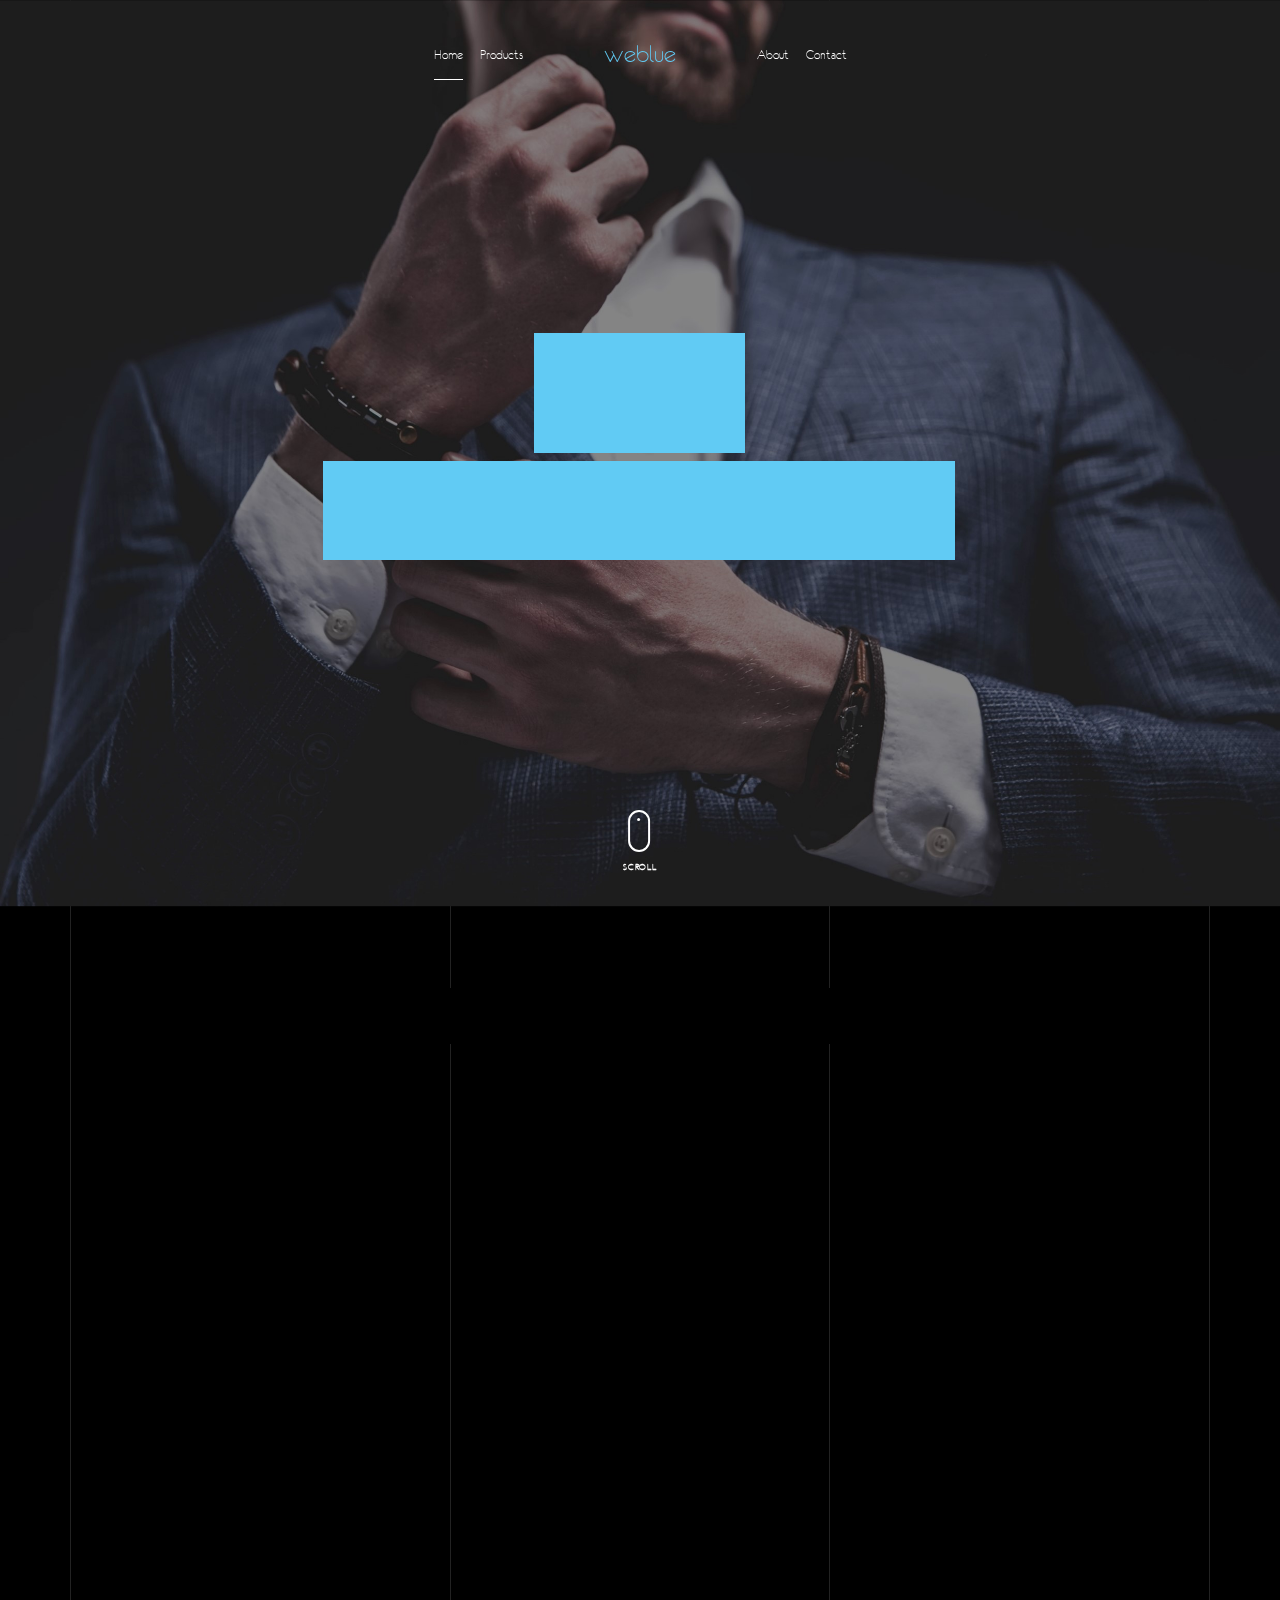
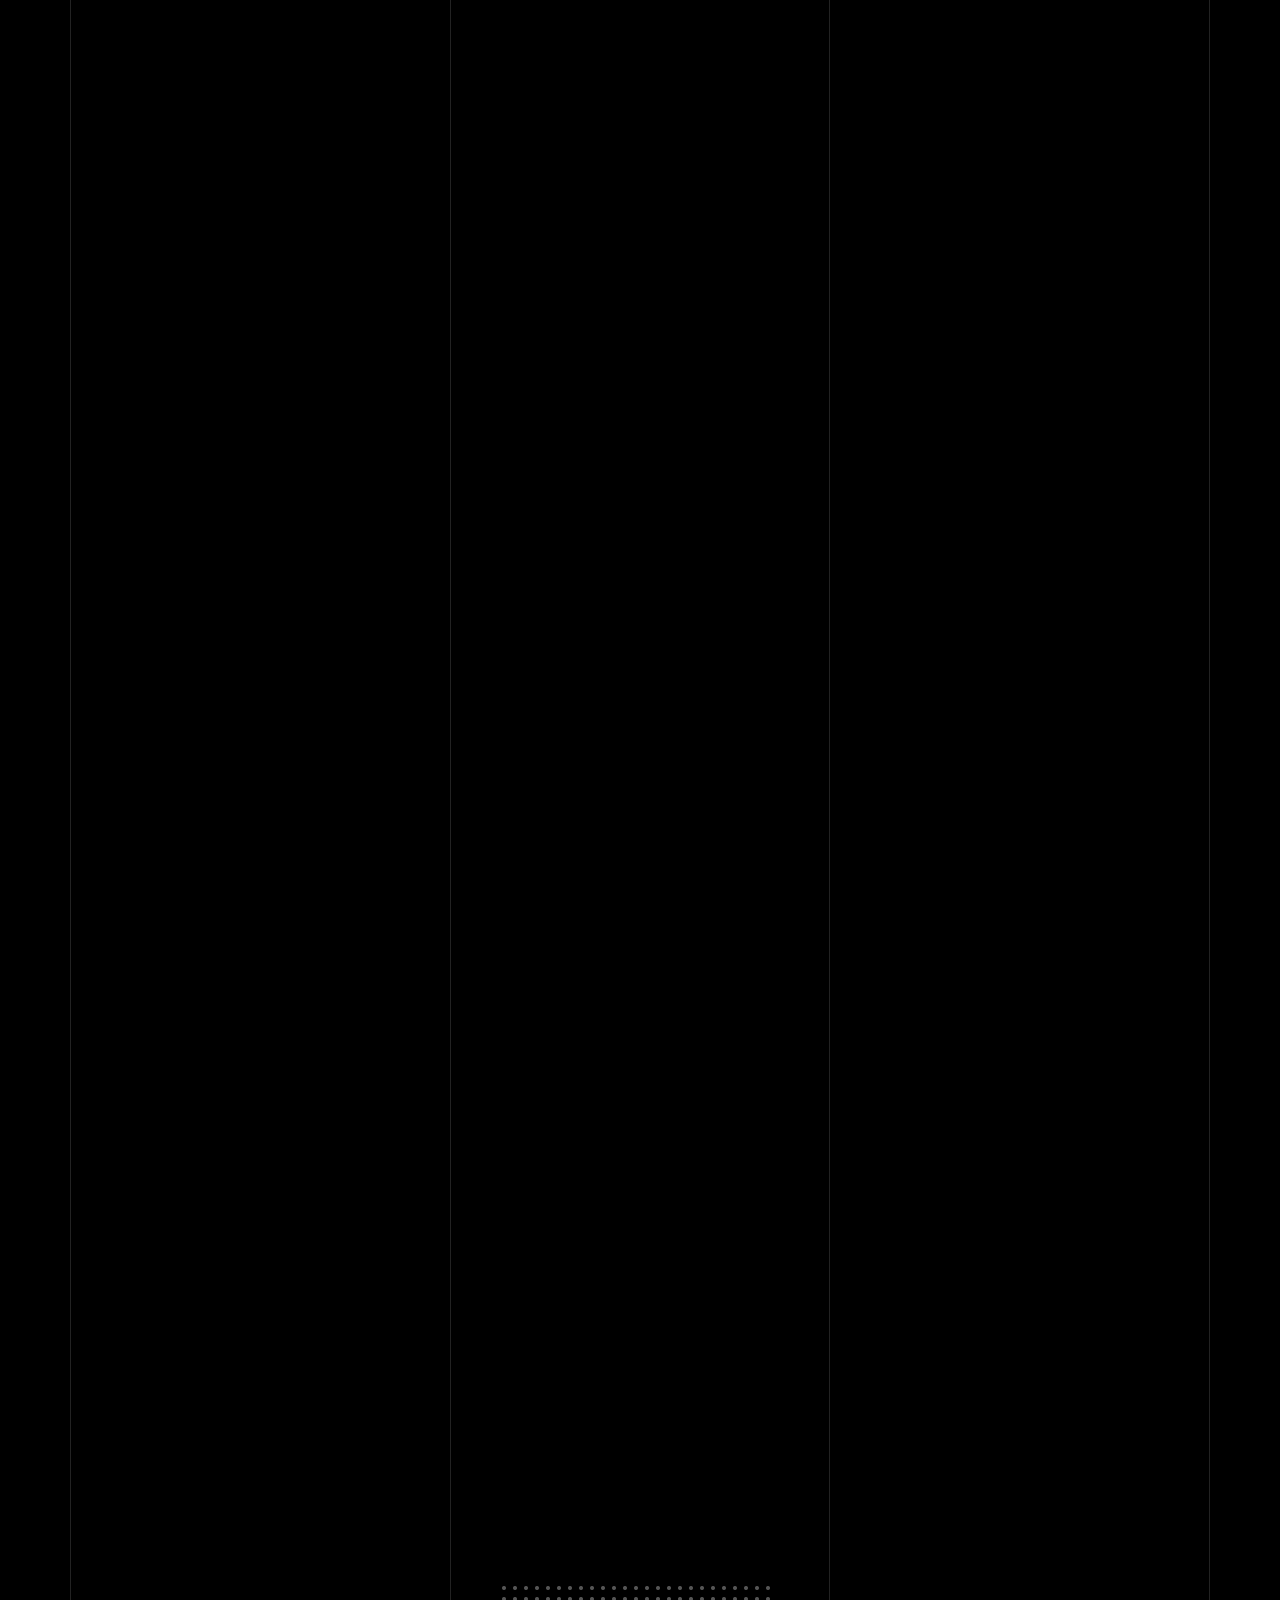
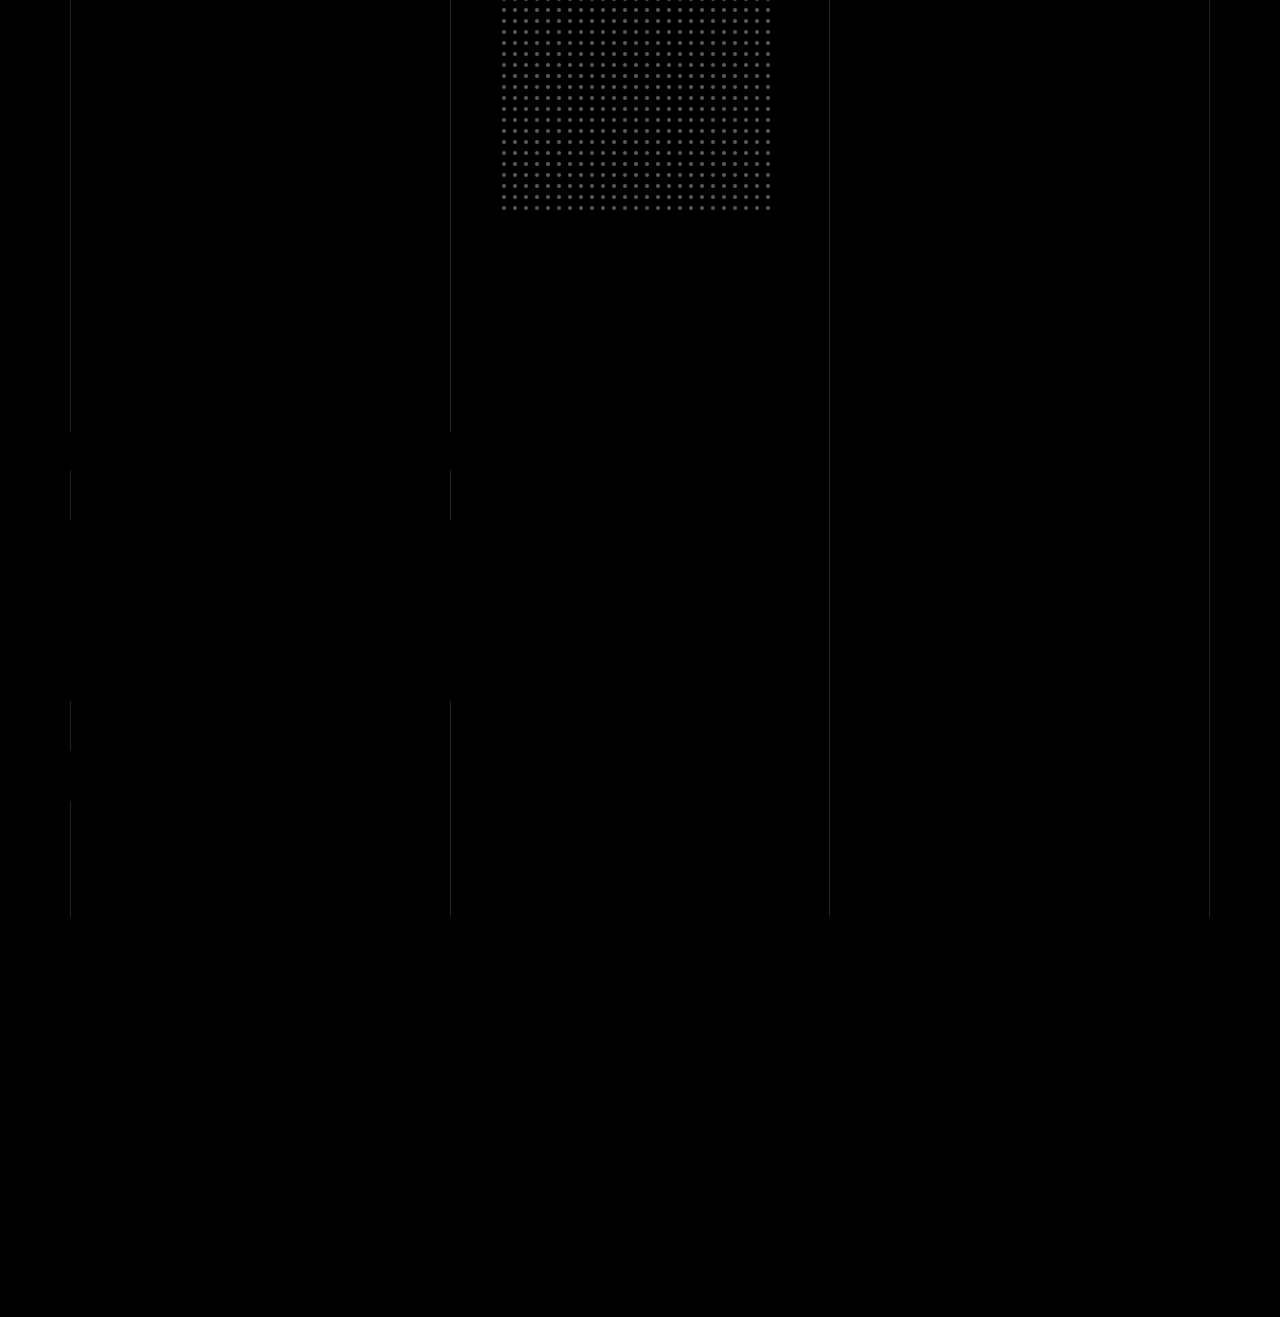
==== index.html @ f1ae71ba "Add files via upload" ====
<!doctype html>
<html lang="en">
  <head>
    <title>Unfold &mdash; A onepage portfolio HTML template by Colorlib</title>
    <meta charset="utf-8">
    <meta name="viewport" content="width=device-width, initial-scale=1, shrink-to-fit=no">

    <meta name="description" content="">
    <meta name="keywords" content="html, css, javascript, jquery">
    <meta name="author" content="">

    <link rel="stylesheet" href="css/vendor/icomoon/style.css">
    <link rel="stylesheet" href="css/vendor/owl.carousel.min.css">
    <link rel="stylesheet" href="css/vendor/animate.min.css">
    <link rel="stylesheet" href="css/vendor/aos.css">
    <link rel="stylesheet" href="css/vendor/bootstrap.min.css">
    <link rel="stylesheet" href="css/vendor/jquery.fancybox.min.css">
    

    <!-- Theme Style -->
    <link rel="stylesheet" href="css/style.css">

  </head>
  <body data-spy="scroll" data-target=".site-nav-target" data-offset="200">

    <nav class="unslate_co--site-mobile-menu">
      <div class="close-wrap d-flex">
        <a href="#" class="d-flex ml-auto js-menu-toggle">
          <span class="close-label">Close</span>
          <div class="close-times">
            <span class="bar1"></span>
            <span class="bar2"></span>
          </div>
        </a>
      </div>
      <div class="site-mobile-inner"></div>
    </nav>


    <div class="unslate_co--site-wrap">

      <div class="unslate_co--site-inner">

        <div class="lines-wrap">
          <div class="lines-inner">
            <div class="lines"></div>
          </div>
        </div>
        <!-- END lines -->
      
      <nav class="unslate_co--site-nav site-nav-target">

        <div class="container">
        
          <div class="row align-items-center justify-content-between text-left">
            <div class="col-md-5 text-right">
              <ul class="site-nav-ul js-clone-nav text-left d-none d-lg-inline-block">
                <li><a href="#home-section" class="nav-link">Home</a></li>
                <li><a href="#portfolio-section" class="nav-link">Products</a></li>
              </ul>
            </div>
            <div class="site-logo pos-absolute">
              <a href="index.html" class="unslate_co--site-logo colorweblue">weblue</a>
            </div>
            <div class="col-md-5 text-right text-lg-left">
              <ul class="site-nav-ul js-clone-nav text-left d-none d-lg-inline-block">
                <li><a href="#about-section" class="nav-link">About</a></li>
                <li><a href="#contact-section" class="nav-link">Contact</a></li>
              </ul>

              <ul class="site-nav-ul-none-onepage text-right d-inline-block d-lg-none">
                <li><a href="#" class="js-menu-toggle">Menu</a></li>
              </ul>

            </div>
          </div>
        </div>

      </nav>
      <!-- END nav -->

      <div class="cover-v1 jarallax" style="background-image: url('images/banner-site.jpg');" id="home-section">
        <div class="container">
          <div class="row align-items-center">
              
            <div class="col-md-7 mx-auto text-center">
              <h1 class="heading gsap-reveal-hero colorweblue">weblue</h1>
              <h2 class="subheading gsap-reveal-hero">Sophistication and Performance for Men who Make History.</h2>
            </div>

          </div>
        </div>


        <a href="#portfolio-section" class="mouse-wrap smoothscroll">
          <span class="mouse">
            <span class="scroll"></span>
          </span>
          <span class="mouse-label">Scroll</span>
        </a>

      </div>
      <!-- END .cover-v1 -->


      <div class="unslate_co--section" id="portfolio-section">
        <div class="container">
          
          
          <div class="relative"><div class="loader-portfolio-wrap"><div class="loader-portfolio"></div></div> </div>
          <div id="portfolio-single-holder"></div>

          <div class="portfolio-wrapper">

            <div class="d-flex align-items-center mb-4 gsap-reveal gsap-reveal-filter">
              <h2 class="mr-auto heading-h2"><span class="gsap-reveal">Products</span></h2>

              <!-- <a href="#" class="text-white js-filter d-inline-block d-lg-none">Filter</a>
              
              <div class="filter-wrap">
                <div class="filter ml-auto" id="filters">
                  <a href="#" class="active" data-filter="*">All</a>
                  <a href="#" data-filter=".web">Web</a>
                  <a href="#" data-filter=".branding">Branding</a>
                  <a href="#" data-filter=".illustration">Illustration</a>
                  <a href="#" data-filter=".packaging">Packaging</a>
                </div>
              </div> -->
            </div>


            
            <div id="posts" class="row gutter-isotope-item">
              <div class="item web branding col-sm-6 col-md-6 col-lg-4 isotope-mb-2">
                <a href="#" class="portfolio-item ajax-load-page isotope-item gsap-reveal-img" data-id="1">
                    <div class="overlay">
                      <span class="wrap-icon icon-link2"></span>
                      <div class="portfolio-item-content">
                        <h3>GOLD</h3>
                        <p>body fragrance</p>
                      </div>
                    </div>
                    <img src="images/product-gold250-full.png" class="lazyload  img-fluid" alt="Images" />
                  </a>
              </div>
              <div class="item branding packaging illustration col-sm-6 col-md-6 col-lg-4 isotope-mb-2 ">
                <a href="#" class="portfolio-item ajax-load-page item-portrait isotope-item gsap-reveal-img" data-id="3">
                    <div class="overlay">
                      <span class="wrap-icon icon-link2"></span>
                      <div class="portfolio-item-content">
                        <h3>OIL ESSENCE</h3>
                        <p>oil innovation</p>
                      </div>
                    </div>
                    <img src="images/product-oilessence150-full.png" class="lazyload  img-fluid" alt="Images" />
                  </a>
              </div>

              <div class="item branding packaging col-sm-6 col-md-6 col-lg-4 isotope-mb-2">
                <a href="#" class="portfolio-item ajax-load-page item-portrait isotope-item gsap-reveal-img" data-id="4">
                    <div class="overlay">
                      <span class="wrap-icon icon-link2"></span>
                      <div class="portfolio-item-content">
                        <h3>SILVER</h3>
                        <p>body fragrance</p>
                      </div>
                    </div>
                    <img src="images/product-silver250-full.png" class="lazyload  img-fluid" alt="Images" />
                  </a>
              </div>

              <div class="item web packaging col-sm-6 col-md-6 col-lg-4 isotope-mb-2">

                <a href="#" class="portfolio-item ajax-load-page item-portrait isotope-item gsap-reveal-img" data-id="5">
                    <div class="overlay">
                      <span class="wrap-icon icon-link2"></span>
                      <div class="portfolio-item-content">
                        <h3>PERFUMED OIL</h3>
                        <p>oil innovation</p>
                      </div>
                    </div>
                    <img src="images/product-perfumedoil150-full.png" class="lazyload  img-fluid" alt="Images" />
                  </a>

              </div>

              <div class="item illustration packaging col-sm-6 col-md-6 col-lg-4 isotope-mb-2">
                <a href="#" class="portfolio-item ajax-load-page item-portrait isotope-item gsap-reveal-img" data-id="6">
                    <div class="overlay">
                      <span class="wrap-icon icon-link2"></span>
                      <div class="portfolio-item-content">
                        <h3>COPPER</h3>
                        <p>body fragrance</p>
                      </div>
                    </div>
                    <img src="images/product-copper250-full.png" class="lazyload  img-fluid" alt="Images" />
                  </a>
              </div>

              <div class="item web branding col-sm-6 col-md-6 col-lg-4 isotope-mb-2">
                <a href="#" class="portfolio-item ajax-load-page item-portrait isotope-item gsap-reveal-img" data-id="2">
                    <div class="overlay">
                      <span class="wrap-icon icon-link2"></span>
                      <div class="portfolio-item-content">
                        <h3>ICE FRESH OIL</h3>
                        <p>oil innovation</p>
                      </div>
                    </div>
                    <img src="images/product-icefresh150-full.png" class="lazyload  img-fluid" alt="Images" />
                  </a>
              </div>

              <div class="item branding packaging col-sm-6 col-md-6 col-lg-4 isotope-mb-2">
                <a href="#" class="portfolio-item ajax-load-page item-portrait isotope-item gsap-reveal-img" data-id="7">
                    <div class="overlay">
                      <span class="wrap-icon icon-link2"></span>
                      <div class="portfolio-item-content">
                        <h3>WOODY OIL</h3>
                        <p>oil innovation</p>
                      </div>
                    </div>
                    <img src="images/product-woodyoil150-full.png" class="lazyload  img-fluid" alt="Images" />
                  </a>
              </div>

              <div class="item web branding col-sm-6 col-md-6 col-lg-4 isotope-mb-2">
                <a href="#" class="portfolio-item ajax-load-page item-portrait isotope-item gsap-reveal-img" data-id="8">
                    <div class="overlay">
                      <span class="wrap-icon icon-link2"></span>
                      <div class="portfolio-item-content">
                        <h3>LEAVE-IN HIDRATANTE</h3>
                        <p>hair care</p>
                      </div>
                    </div>
                    <img src="images/product-leavein250-full.png" class="lazyload  img-fluid" alt="Images" />
                  </a>
              </div>

              <div class="item web illustration col-sm-6 col-md-6 col-lg-4 isotope-mb-2">
                <a href="#" class="portfolio-item ajax-load-page item-portrait isotope-item gsap-reveal-img" data-id="9">
                    <div class="overlay">
                      <span class="wrap-icon icon-link2"></span>
                      <div class="portfolio-item-content">
                        <h3>WEXIDIL BEARD</h3>
                        <p>growth factor</p>
                      </div>
                    </div>
                    <img src="images/product-wexidilbeard50-full.png" class="lazyload  img-fluid" alt="Images" />
                  </a>
              </div>
              
              <div class="item branding packaging col-sm-6 col-md-6 col-lg-4 isotope-mb-2">
                <a href="#" class="portfolio-item ajax-load-page item-portrait isotope-item gsap-reveal-img" data-id="10">
                    <div class="overlay">
                      <span class="wrap-icon icon-link2"></span>
                      <div class="portfolio-item-content">
                        <h3>WEXIDIL CAPILLARY</h3>
                        <p>growth factor</p>
                      </div>
                    </div>
                    <img src="images/product-wexidilcapilary100-full.png" class="lazyload  img-fluid" alt="Images" />
                  </a>
              </div>

              <div class="item web branding col-sm-6 col-md-6 col-lg-4 isotope-mb-2">
                <a href="#" class="portfolio-item ajax-load-page item-portrait isotope-item gsap-reveal-img" data-id="11">
                    <div class="overlay">
                      <span class="wrap-icon icon-link2"></span>
                      <div class="portfolio-item-content">
                        <h3>SHAMPOO REFRESCANTE</h3>
                        <p>hair care</p>
                      </div>
                    </div>
                    <img src="images/product-shampoocapillary250-full.png" class="lazyload  img-fluid" alt="Images" />
                  </a>
              </div>

              <div class="item web illustration col-sm-6 col-md-6 col-lg-4 isotope-mb-2">
                <a href="#" class="portfolio-item ajax-load-page item-portrait isotope-item gsap-reveal-img" data-id="12">
                    <div class="overlay">
                      <span class="wrap-icon icon-link2"></span>
                      <div class="portfolio-item-content">
                        <h3>SHAMPOO BARBA ICE</h3>
                        <p>beard care</p>
                      </div>
                    </div>
                    <img src="images/product-shampoobarba200-full.png" class="lazyload  img-fluid" alt="Images" />
                  </a>
              </div>
              


            </div>
            
          </div>


        </div>
      </div>


      <div class="unslate_co--section" id="about-section">
        <div class="container">
          
          <div class="section-heading-wrap text-center mb-5">
            <h2 class="heading-h2 text-center divider"><span class="gsap-reveal">About Us</span></h2>
            <span class="gsap-reveal">
            <img src="images/divider.png" alt="divider" width="76">
            </span>
          </div>
          

          <div class="row mt-5 justify-content-between">
            <div class="col-lg-7 mb-5 mb-lg-0">
              <figure class="dotted-bg gsap-reveal-img ">
                <img src="images/about_us.jpg" alt="Image" class="img-fluid">
              </figure>
            </div>
            <div class="col-lg-4 pr-lg-5">
              
              <p class="lead gsap-reveal">At weblue, we believe that personal care goes beyond appearance—it is a ritual, an expression of strength and self-confidence. We create high-quality products, developed for men who value their image and understand that a striking presence starts with the details.</p>
              <p class="mb-4 gsap-reveal">We were born to raise the standard of men's grooming, offering innovative solutions that combine performance, technology and sophistication. Our line was carefully formulated to meet the demands of large barbershops, providing unique experiences and impeccable results.</p>
              <p class="mb-4 gsap-reveal">Whether for styling, moisturizing or protecting, our products deliver excellence and efficiency, because we know that every man deserves the best. WEBLUE – Men's grooming taken to another level.</p>
              <p class="gsap-reveal"><a href="#" class="btn btn-outline-pill btn-custom-light">Download Catalog</a></p>
            </div>
          </div>
        </div>
      </div>

      
      <div class="unslate_co--section" id="contact-section">
        <div class="container">
          <div class="section-heading-wrap text-center mb-5">
            <h2 class="heading-h2 text-center divider"><span class="gsap-reveal">Get In Touch</span></h2>
            <span class="gsap-reveal"><img src="images/divider.png" alt="divider" width="76"></span>
          </div>


          <div class="row justify-content-between">
            
            <div class="col-md-6">
              <form method="post" class="form-outline-style-v1" id="contactForm">
                <div class="form-group row mb-0">

                  <div class="col-lg-6 form-group gsap-reveal">
                    <label for="name">Name</label>
                    <input name="name" type="text" class="form-control" id="name">
                  </div>
                  <div class="col-lg-6 form-group gsap-reveal">
                    <label for="email">Email</label>
                    <input name="email" type="email" class="form-control" id="email">
                  </div>
                  <div class="col-lg-12 form-group gsap-reveal">
                    <label for="message">Write your message...</label>
                    <textarea name="message" id="message" cols="30" rows="7" class="form-control"></textarea>
                  </div>
                </div>
                <div class="form-group row gsap-reveal">
                    <div class="col-md-12 d-flex align-items-center">
                      <input type="submit" class="btn btn-outline-pill btn-custom-light mr-3" value="Send Message">
                      <span class="submitting"></span>
                    </div>
                  </div>
              </form>
              <div id="form-message-warning" class="mt-4"></div> 
              <div id="form-message-success">
                Your message was sent, thank you!
              </div>

            </div>

            <div class="col-md-4">
              <div class="contact-info-v1">
                <div class="gsap-reveal d-block">
                  <span class="d-block contact-info-label">Email</span>
                  <a href="#" class="contact-info-val">contato@weblue.com.br</a>
                </div>
                <div class="gsap-reveal d-block">
                  <span class="d-block contact-info-label">Phone</span>
                  <a href="#" class="contact-info-val">+55 31 97547-1255</a>
                </div>
                <div class="gsap-reveal d-block">
                  <span class="d-block contact-info-label">Address</span>
                  <address class="contact-info-val">Rua Conde Dolabela Portela 640, Loja 11<br>Lagoa Santa-MG, 33233-044</address>
                </div>
              </div>
            </div>

          </div>
        </div>
      </div>
      </div> <!-- END .unslate_co-site-inner -->

      <footer class="unslate_co--footer unslate_co--section">
        <div class="container">
          <div class="row justify-content-center">
            <div class="col-md-7">
              
              <div class="footer-site-logo"><a class="fontweblue colorweblue" href="#">weblue</a></div>

              <ul class="footer-site-social">
                <li><a href="#">Instagram</a></li>
              </ul>

              <p class="site-copyright">
                
                <!-- Link back to Colorlib can't be removed. Template is licensed under CC BY 3.0. -->
                Copyright &copy;
                <script>
                  document.write(new Date().getFullYear());
                </script> All rights reserved | This template is made by <a href="https://siscontec" target="_blank">SISCONTEC</a>
                <!-- Link back to Colorlib can't be removed. Template is licensed under CC BY 3.0. -->
              
              </p>

            </div>
          </div>
        </div>
      </footer>

      
    </div>

    
    <!-- Loader -->
    <div id="unslate_co--overlayer"></div>
    <div class="site-loader-wrap">
      <div class="site-loader"></div>
    </div>

    <script src="js/scripts-dist.js"></script>
    <script src="js/main.js"></script>

  </body>
</html>
---- css/vendor/icomoon/style.css ----
@font-face {
  font-family: 'icomoon';
  src:  url('fonts/icomoon.eot?10si43');
  src:  url('fonts/icomoon.eot?10si43#iefix') format('embedded-opentype'),
    url('fonts/icomoon.ttf?10si43') format('truetype'),
    url('fonts/icomoon.woff?10si43') format('woff'),
    url('fonts/icomoon.svg?10si43#icomoon') format('svg');
  font-weight: normal;
  font-style: normal;
}

[class^="icon-"], [class*=" icon-"] {
  /* use !important to prevent issues with browser extensions that change fonts */
  font-family: 'icomoon' !important;
  speak: none;
  font-style: normal;
  font-weight: normal;
  font-variant: normal;
  text-transform: none;
  line-height: 1;

  /* Better Font Rendering =========== */
  -webkit-font-smoothing: antialiased;
  -moz-osx-font-smoothing: grayscale;
}

.icon-asterisk:before {
  content: "\f069";
}
.icon-plus:before {
  content: "\f067";
}
.icon-question:before {
  content: "\f128";
}
.icon-minus:before {
  content: "\f068";
}
.icon-glass:before {
  content: "\f000";
}
.icon-music:before {
  content: "\f001";
}
.icon-search:before {
  content: "\f002";
}
.icon-envelope-o:before {
  content: "\f003";
}
.icon-heart:before {
  content: "\f004";
}
.icon-star:before {
  content: "\f005";
}
.icon-star-o:before {
  content: "\f006";
}
.icon-user:before {
  content: "\f007";
}
.icon-film:before {
  content: "\f008";
}
.icon-th-large:before {
  content: "\f009";
}
.icon-th:before {
  content: "\f00a";
}
.icon-th-list:before {
  content: "\f00b";
}
.icon-check:before {
  content: "\f00c";
}
.icon-close:before {
  content: "\f00d";
}
.icon-remove:before {
  content: "\f00d";
}
.icon-times:before {
  content: "\f00d";
}
.icon-search-plus:before {
  content: "\f00e";
}
.icon-search-minus:before {
  content: "\f010";
}
.icon-power-off:before {
  content: "\f011";
}
.icon-signal:before {
  content: "\f012";
}
.icon-cog:before {
  content: "\f013";
}
.icon-gear:before {
  content: "\f013";
}
.icon-trash-o:before {
  content: "\f014";
}
.icon-home:before {
  content: "\f015";
}
.icon-file-o:before {
  content: "\f016";
}
.icon-clock-o:before {
  content: "\f017";
}
.icon-road:before {
  content: "\f018";
}
.icon-download:before {
  content: "\f019";
}
.icon-arrow-circle-o-down:before {
  content: "\f01a";
}
.icon-arrow-circle-o-up:before {
  content: "\f01b";
}
.icon-inbox:before {
  content: "\f01c";
}
.icon-play-circle-o:before {
  content: "\f01d";
}
.icon-repeat:before {
  content: "\f01e";
}
.icon-rotate-right:before {
  content: "\f01e";
}
.icon-refresh:before {
  content: "\f021";
}
.icon-list-alt:before {
  content: "\f022";
}
.icon-lock:before {
  content: "\f023";
}
.icon-flag:before {
  content: "\f024";
}
.icon-headphones:before {
  content: "\f025";
}
.icon-volume-off:before {
  content: "\f026";
}
.icon-volume-down:before {
  content: "\f027";
}
.icon-volume-up:before {
  content: "\f028";
}
.icon-qrcode:before {
  content: "\f029";
}
.icon-barcode:before {
  content: "\f02a";
}
.icon-tag:before {
  content: "\f02b";
}
.icon-tags:before {
  content: "\f02c";
}
.icon-book:before {
  content: "\f02d";
}
.icon-bookmark:before {
  content: "\f02e";
}
.icon-print:before {
  content: "\f02f";
}
.icon-camera:before {
  content: "\f030";
}
.icon-font:before {
  content: "\f031";
}
.icon-bold:before {
  content: "\f032";
}
.icon-italic:before {
  content: "\f033";
}
.icon-text-height:before {
  content: "\f034";
}
.icon-text-width:before {
  content: "\f035";
}
.icon-align-left:before {
  content: "\f036";
}
.icon-align-center:before {
  content: "\f037";
}
.icon-align-right:before {
  content: "\f038";
}
.icon-align-justify:before {
  content: "\f039";
}
.icon-list:before {
  content: "\f03a";
}
.icon-dedent:before {
  content: "\f03b";
}
.icon-outdent:before {
  content: "\f03b";
}
.icon-indent:before {
  content: "\f03c";
}
.icon-video-camera:before {
  content: "\f03d";
}
.icon-image:before {
  content: "\f03e";
}
.icon-photo:before {
  content: "\f03e";
}
.icon-picture-o:before {
  content: "\f03e";
}
.icon-pencil:before {
  content: "\f040";
}
.icon-map-marker:before {
  content: "\f041";
}
.icon-adjust:before {
  content: "\f042";
}
.icon-tint:before {
  content: "\f043";
}
.icon-edit:before {
  content: "\f044";
}
.icon-pencil-square-o:before {
  content: "\f044";
}
.icon-share-square-o:before {
  content: "\f045";
}
.icon-check-square-o:before {
  content: "\f046";
}
.icon-arrows:before {
  content: "\f047";
}
.icon-step-backward:before {
  content: "\f048";
}
.icon-fast-backward:before {
  content: "\f049";
}
.icon-backward:before {
  content: "\f04a";
}
.icon-play:before {
  content: "\f04b";
}
.icon-pause:before {
  content: "\f04c";
}
.icon-stop:before {
  content: "\f04d";
}
.icon-forward:before {
  content: "\f04e";
}
.icon-fast-forward:before {
  content: "\f050";
}
.icon-step-forward:before {
  content: "\f051";
}
.icon-eject:before {
  content: "\f052";
}
.icon-chevron-left:before {
  content: "\f053";
}
.icon-chevron-right:before {
  content: "\f054";
}
.icon-plus-circle:before {
  content: "\f055";
}
.icon-minus-circle:before {
  content: "\f056";
}
.icon-times-circle:before {
  content: "\f057";
}
.icon-check-circle:before {
  content: "\f058";
}
.icon-question-circle:before {
  content: "\f059";
}
.icon-info-circle:before {
  content: "\f05a";
}
.icon-crosshairs:before {
  content: "\f05b";
}
.icon-times-circle-o:before {
  content: "\f05c";
}
.icon-check-circle-o:before {
  content: "\f05d";
}
.icon-ban:before {
  content: "\f05e";
}
.icon-arrow-left:before {
  content: "\f060";
}
.icon-arrow-right:before {
  content: "\f061";
}
.icon-arrow-up:before {
  content: "\f062";
}
.icon-arrow-down:before {
  content: "\f063";
}
.icon-mail-forward:before {
  content: "\f064";
}
.icon-share:before {
  content: "\f064";
}
.icon-expand:before {
  content: "\f065";
}
.icon-compress:before {
  content: "\f066";
}
.icon-exclamation-circle:before {
  content: "\f06a";
}
.icon-gift:before {
  content: "\f06b";
}
.icon-leaf:before {
  content: "\f06c";
}
.icon-fire:before {
  content: "\f06d";
}
.icon-eye:before {
  content: "\f06e";
}
.icon-eye-slash:before {
  content: "\f070";
}
.icon-exclamation-triangle:before {
  content: "\f071";
}
.icon-warning:before {
  content: "\f071";
}
.icon-plane:before {
  content: "\f072";
}
.icon-calendar:before {
  content: "\f073";
}
.icon-random:before {
  content: "\f074";
}
.icon-comment:before {
  content: "\f075";
}
.icon-magnet:before {
  content: "\f076";
}
.icon-chevron-up:before {
  content: "\f077";
}
.icon-chevron-down:before {
  content: "\f078";
}
.icon-retweet:before {
  content: "\f079";
}
.icon-shopping-cart:before {
  content: "\f07a";
}
.icon-folder:before {
  content: "\f07b";
}
.icon-folder-open:before {
  content: "\f07c";
}
.icon-arrows-v:before {
  content: "\f07d";
}
.icon-arrows-h:before {
  content: "\f07e";
}
.icon-bar-chart:before {
  content: "\f080";
}
.icon-bar-chart-o:before {
  content: "\f080";
}
.icon-twitter-square:before {
  content: "\f081";
}
.icon-facebook-square:before {
  content: "\f082";
}
.icon-camera-retro:before {
  content: "\f083";
}
.icon-key:before {
  content: "\f084";
}
.icon-cogs:before {
  content: "\f085";
}
.icon-gears:before {
  content: "\f085";
}
.icon-comments:before {
  content: "\f086";
}
.icon-thumbs-o-up:before {
  content: "\f087";
}
.icon-thumbs-o-down:before {
  content: "\f088";
}
.icon-star-half:before {
  content: "\f089";
}
.icon-heart-o:before {
  content: "\f08a";
}
.icon-sign-out:before {
  content: "\f08b";
}
.icon-linkedin-square:before {
  content: "\f08c";
}
.icon-thumb-tack:before {
  content: "\f08d";
}
.icon-external-link:before {
  content: "\f08e";
}
.icon-sign-in:before {
  content: "\f090";
}
.icon-trophy:before {
  content: "\f091";
}
.icon-github-square:before {
  content: "\f092";
}
.icon-upload:before {
  content: "\f093";
}
.icon-lemon-o:before {
  content: "\f094";
}
.icon-phone:before {
  content: "\f095";
}
.icon-square-o:before {
  content: "\f096";
}
.icon-bookmark-o:before {
  content: "\f097";
}
.icon-phone-square:before {
  content: "\f098";
}
.icon-twitter:before {
  content: "\f099";
}
.icon-facebook:before {
  content: "\f09a";
}
.icon-facebook-f:before {
  content: "\f09a";
}
.icon-github:before {
  content: "\f09b";
}
.icon-unlock:before {
  content: "\f09c";
}
.icon-credit-card:before {
  content: "\f09d";
}
.icon-feed:before {
  content: "\f09e";
}
.icon-rss:before {
  content: "\f09e";
}
.icon-hdd-o:before {
  content: "\f0a0";
}
.icon-bullhorn:before {
  content: "\f0a1";
}
.icon-bell-o:before {
  content: "\f0a2";
}
.icon-certificate:before {
  content: "\f0a3";
}
.icon-hand-o-right:before {
  content: "\f0a4";
}
.icon-hand-o-left:before {
  content: "\f0a5";
}
.icon-hand-o-up:before {
  content: "\f0a6";
}
.icon-hand-o-down:before {
  content: "\f0a7";
}
.icon-arrow-circle-left:before {
  content: "\f0a8";
}
.icon-arrow-circle-right:before {
  content: "\f0a9";
}
.icon-arrow-circle-up:before {
  content: "\f0aa";
}
.icon-arrow-circle-down:before {
  content: "\f0ab";
}
.icon-globe:before {
  content: "\f0ac";
}
.icon-wrench:before {
  content: "\f0ad";
}
.icon-tasks:before {
  content: "\f0ae";
}
.icon-filter:before {
  content: "\f0b0";
}
.icon-briefcase:before {
  content: "\f0b1";
}
.icon-arrows-alt:before {
  content: "\f0b2";
}
.icon-group:before {
  content: "\f0c0";
}
.icon-users:before {
  content: "\f0c0";
}
.icon-chain:before {
  content: "\f0c1";
}
.icon-link:before {
  content: "\f0c1";
}
.icon-cloud:before {
  content: "\f0c2";
}
.icon-flask:before {
  content: "\f0c3";
}
.icon-cut:before {
  content: "\f0c4";
}
.icon-scissors:before {
  content: "\f0c4";
}
.icon-copy:before {
  content: "\f0c5";
}
.icon-files-o:before {
  content: "\f0c5";
}
.icon-paperclip:before {
  content: "\f0c6";
}
.icon-floppy-o:before {
  content: "\f0c7";
}
.icon-save:before {
  content: "\f0c7";
}
.icon-square:before {
  content: "\f0c8";
}
.icon-bars:before {
  content: "\f0c9";
}
.icon-navicon:before {
  content: "\f0c9";
}
.icon-reorder:before {
  content: "\f0c9";
}
.icon-list-ul:before {
  content: "\f0ca";
}
.icon-list-ol:before {
  content: "\f0cb";
}
.icon-strikethrough:before {
  content: "\f0cc";
}
.icon-underline:before {
  content: "\f0cd";
}
.icon-table:before {
  content: "\f0ce";
}
.icon-magic:before {
  content: "\f0d0";
}
.icon-truck:before {
  content: "\f0d1";
}
.icon-pinterest:before {
  content: "\f0d2";
}
.icon-pinterest-square:before {
  content: "\f0d3";
}
.icon-google-plus-square:before {
  content: "\f0d4";
}
.icon-google-plus:before {
  content: "\f0d5";
}
.icon-money:before {
  content: "\f0d6";
}
.icon-caret-down:before {
  content: "\f0d7";
}
.icon-caret-up:before {
  content: "\f0d8";
}
.icon-caret-left:before {
  content: "\f0d9";
}
.icon-caret-right:before {
  content: "\f0da";
}
.icon-columns:before {
  content: "\f0db";
}
.icon-sort:before {
  content: "\f0dc";
}
.icon-unsorted:before {
  content: "\f0dc";
}
.icon-sort-desc:before {
  content: "\f0dd";
}
.icon-sort-down:before {
  content: "\f0dd";
}
.icon-sort-asc:before {
  content: "\f0de";
}
.icon-sort-up:before {
  content: "\f0de";
}
.icon-envelope:before {
  content: "\f0e0";
}
.icon-linkedin:before {
  content: "\f0e1";
}
.icon-rotate-left:before {
  content: "\f0e2";
}
.icon-undo:before {
  content: "\f0e2";
}
.icon-gavel:before {
  content: "\f0e3";
}
.icon-legal:before {
  content: "\f0e3";
}
.icon-dashboard:before {
  content: "\f0e4";
}
.icon-tachometer:before {
  content: "\f0e4";
}
.icon-comment-o:before {
  content: "\f0e5";
}
.icon-comments-o:before {
  content: "\f0e6";
}
.icon-bolt:before {
  content: "\f0e7";
}
.icon-flash:before {
  content: "\f0e7";
}
.icon-sitemap:before {
  content: "\f0e8";
}
.icon-umbrella:before {
  content: "\f0e9";
}
.icon-clipboard:before {
  content: "\f0ea";
}
.icon-paste:before {
  content: "\f0ea";
}
.icon-lightbulb-o:before {
  content: "\f0eb";
}
.icon-exchange:before {
  content: "\f0ec";
}
.icon-cloud-download:before {
  content: "\f0ed";
}
.icon-cloud-upload:before {
  content: "\f0ee";
}
.icon-user-md:before {
  content: "\f0f0";
}
.icon-stethoscope:before {
  content: "\f0f1";
}
.icon-suitcase:before {
  content: "\f0f2";
}
.icon-bell:before {
  content: "\f0f3";
}
.icon-coffee:before {
  content: "\f0f4";
}
.icon-cutlery:before {
  content: "\f0f5";
}
.icon-file-text-o:before {
  content: "\f0f6";
}
.icon-building-o:before {
  content: "\f0f7";
}
.icon-hospital-o:before {
  content: "\f0f8";
}
.icon-ambulance:before {
  content: "\f0f9";
}
.icon-medkit:before {
  content: "\f0fa";
}
.icon-fighter-jet:before {
  content: "\f0fb";
}
.icon-beer:before {
  content: "\f0fc";
}
.icon-h-square:before {
  content: "\f0fd";
}
.icon-plus-square:before {
  content: "\f0fe";
}
.icon-angle-double-left:before {
  content: "\f100";
}
.icon-angle-double-right:before {
  content: "\f101";
}
.icon-angle-double-up:before {
  content: "\f102";
}
.icon-angle-double-down:before {
  content: "\f103";
}
.icon-angle-left:before {
  content: "\f104";
}
.icon-angle-right:before {
  content: "\f105";
}
.icon-angle-up:before {
  content: "\f106";
}
.icon-angle-down:before {
  content: "\f107";
}
.icon-desktop:before {
  content: "\f108";
}
.icon-laptop:before {
  content: "\f109";
}
.icon-tablet:before {
  content: "\f10a";
}
.icon-mobile:before {
  content: "\f10b";
}
.icon-mobile-phone:before {
  content: "\f10b";
}
.icon-circle-o:before {
  content: "\f10c";
}
.icon-quote-left:before {
  content: "\f10d";
}
.icon-quote-right:before {
  content: "\f10e";
}
.icon-spinner:before {
  content: "\f110";
}
.icon-circle:before {
  content: "\f111";
}
.icon-mail-reply:before {
  content: "\f112";
}
.icon-reply:before {
  content: "\f112";
}
.icon-github-alt:before {
  content: "\f113";
}
.icon-folder-o:before {
  content: "\f114";
}
.icon-folder-open-o:before {
  content: "\f115";
}
.icon-smile-o:before {
  content: "\f118";
}
.icon-frown-o:before {
  content: "\f119";
}
.icon-meh-o:before {
  content: "\f11a";
}
.icon-gamepad:before {
  content: "\f11b";
}
.icon-keyboard-o:before {
  content: "\f11c";
}
.icon-flag-o:before {
  content: "\f11d";
}
.icon-flag-checkered:before {
  content: "\f11e";
}
.icon-terminal:before {
  content: "\f120";
}
.icon-code:before {
  content: "\f121";
}
.icon-mail-reply-all:before {
  content: "\f122";
}
.icon-reply-all:before {
  content: "\f122";
}
.icon-star-half-empty:before {
  content: "\f123";
}
.icon-star-half-full:before {
  content: "\f123";
}
.icon-star-half-o:before {
  content: "\f123";
}
.icon-location-arrow:before {
  content: "\f124";
}
.icon-crop:before {
  content: "\f125";
}
.icon-code-fork:before {
  content: "\f126";
}
.icon-chain-broken:before {
  content: "\f127";
}
.icon-unlink:before {
  content: "\f127";
}
.icon-info:before {
  content: "\f129";
}
.icon-exclamation:before {
  content: "\f12a";
}
.icon-superscript:before {
  content: "\f12b";
}
.icon-subscript:before {
  content: "\f12c";
}
.icon-eraser:before {
  content: "\f12d";
}
.icon-puzzle-piece:before {
  content: "\f12e";
}
.icon-microphone:before {
  content: "\f130";
}
.icon-microphone-slash:before {
  content: "\f131";
}
.icon-shield:before {
  content: "\f132";
}
.icon-calendar-o:before {
  content: "\f133";
}
.icon-fire-extinguisher:before {
  content: "\f134";
}
.icon-rocket:before {
  content: "\f135";
}
.icon-maxcdn:before {
  content: "\f136";
}
.icon-chevron-circle-left:before {
  content: "\f137";
}
.icon-chevron-circle-right:before {
  content: "\f138";
}
.icon-chevron-circle-up:before {
  content: "\f139";
}
.icon-chevron-circle-down:before {
  content: "\f13a";
}
.icon-html5:before {
  content: "\f13b";
}
.icon-css3:before {
  content: "\f13c";
}
.icon-anchor:before {
  content: "\f13d";
}
.icon-unlock-alt:before {
  content: "\f13e";
}
.icon-bullseye:before {
  content: "\f140";
}
.icon-ellipsis-h:before {
  content: "\f141";
}
.icon-ellipsis-v:before {
  content: "\f142";
}
.icon-rss-square:before {
  content: "\f143";
}
.icon-play-circle:before {
  content: "\f144";
}
.icon-ticket:before {
  content: "\f145";
}
.icon-minus-square:before {
  content: "\f146";
}
.icon-minus-square-o:before {
  content: "\f147";
}
.icon-level-up:before {
  content: "\f148";
}
.icon-level-down:before {
  content: "\f149";
}
.icon-check-square:before {
  content: "\f14a";
}
.icon-pencil-square:before {
  content: "\f14b";
}
.icon-external-link-square:before {
  content: "\f14c";
}
.icon-share-square:before {
  content: "\f14d";
}
.icon-compass:before {
  content: "\f14e";
}
.icon-caret-square-o-down:before {
  content: "\f150";
}
.icon-toggle-down:before {
  content: "\f150";
}
.icon-caret-square-o-up:before {
  content: "\f151";
}
.icon-toggle-up:before {
  content: "\f151";
}
.icon-caret-square-o-right:before {
  content: "\f152";
}
.icon-toggle-right:before {
  content: "\f152";
}
.icon-eur:before {
  content: "\f153";
}
.icon-euro:before {
  content: "\f153";
}
.icon-gbp:before {
  content: "\f154";
}
.icon-dollar:before {
  content: "\f155";
}
.icon-usd:before {
  content: "\f155";
}
.icon-inr:before {
  content: "\f156";
}
.icon-rupee:before {
  content: "\f156";
}
.icon-cny:before {
  content: "\f157";
}
.icon-jpy:before {
  content: "\f157";
}
.icon-rmb:before {
  content: "\f157";
}
.icon-yen:before {
  content: "\f157";
}
.icon-rouble:before {
  content: "\f158";
}
.icon-rub:before {
  content: "\f158";
}
.icon-ruble:before {
  content: "\f158";
}
.icon-krw:before {
  content: "\f159";
}
.icon-won:before {
  content: "\f159";
}
.icon-bitcoin:before {
  content: "\f15a";
}
.icon-btc:before {
  content: "\f15a";
}
.icon-file:before {
  content: "\f15b";
}
.icon-file-text:before {
  content: "\f15c";
}
.icon-sort-alpha-asc:before {
  content: "\f15d";
}
.icon-sort-alpha-desc:before {
  content: "\f15e";
}
.icon-sort-amount-asc:before {
  content: "\f160";
}
.icon-sort-amount-desc:before {
  content: "\f161";
}
.icon-sort-numeric-asc:before {
  content: "\f162";
}
.icon-sort-numeric-desc:before {
  content: "\f163";
}
.icon-thumbs-up:before {
  content: "\f164";
}
.icon-thumbs-down:before {
  content: "\f165";
}
.icon-youtube-square:before {
  content: "\f166";
}
.icon-youtube:before {
  content: "\f167";
}
.icon-xing:before {
  content: "\f168";
}
.icon-xing-square:before {
  content: "\f169";
}
.icon-youtube-play:before {
  content: "\f16a";
}
.icon-dropbox:before {
  content: "\f16b";
}
.icon-stack-overflow:before {
  content: "\f16c";
}
.icon-instagram:before {
  content: "\f16d";
}
.icon-flickr:before {
  content: "\f16e";
}
.icon-adn:before {
  content: "\f170";
}
.icon-bitbucket:before {
  content: "\f171";
}
.icon-bitbucket-square:before {
  content: "\f172";
}
.icon-tumblr:before {
  content: "\f173";
}
.icon-tumblr-square:before {
  content: "\f174";
}
.icon-long-arrow-down:before {
  content: "\f175";
}
.icon-long-arrow-up:before {
  content: "\f176";
}
.icon-long-arrow-left:before {
  content: "\f177";
}
.icon-long-arrow-right:before {
  content: "\f178";
}
.icon-apple:before {
  content: "\f179";
}
.icon-windows:before {
  content: "\f17a";
}
.icon-android:before {
  content: "\f17b";
}
.icon-linux:before {
  content: "\f17c";
}
.icon-dribbble:before {
  content: "\f17d";
}
.icon-skype:before {
  content: "\f17e";
}
.icon-foursquare:before {
  content: "\f180";
}
.icon-trello:before {
  content: "\f181";
}
.icon-female:before {
  content: "\f182";
}
.icon-male:before {
  content: "\f183";
}
.icon-gittip:before {
  content: "\f184";
}
.icon-gratipay:before {
  content: "\f184";
}
.icon-sun-o:before {
  content: "\f185";
}
.icon-moon-o:before {
  content: "\f186";
}
.icon-archive:before {
  content: "\f187";
}
.icon-bug:before {
  content: "\f188";
}
.icon-vk:before {
  content: "\f189";
}
.icon-weibo:before {
  content: "\f18a";
}
.icon-renren:before {
  content: "\f18b";
}
.icon-pagelines:before {
  content: "\f18c";
}
.icon-stack-exchange:before {
  content: "\f18d";
}
.icon-arrow-circle-o-right:before {
  content: "\f18e";
}
.icon-arrow-circle-o-left:before {
  content: "\f190";
}
.icon-caret-square-o-left:before {
  content: "\f191";
}
.icon-toggle-left:before {
  content: "\f191";
}
.icon-dot-circle-o:before {
  content: "\f192";
}
.icon-wheelchair:before {
  content: "\f193";
}
.icon-vimeo-square:before {
  content: "\f194";
}
.icon-try:before {
  content: "\f195";
}
.icon-turkish-lira:before {
  content: "\f195";
}
.icon-plus-square-o:before {
  content: "\f196";
}
.icon-space-shuttle:before {
  content: "\f197";
}
.icon-slack:before {
  content: "\f198";
}
.icon-envelope-square:before {
  content: "\f199";
}
.icon-wordpress:before {
  content: "\f19a";
}
.icon-openid:before {
  content: "\f19b";
}
.icon-bank:before {
  content: "\f19c";
}
.icon-institution:before {
  content: "\f19c";
}
.icon-university:before {
  content: "\f19c";
}
.icon-graduation-cap:before {
  content: "\f19d";
}
.icon-mortar-board:before {
  content: "\f19d";
}
.icon-yahoo:before {
  content: "\f19e";
}
.icon-google:before {
  content: "\f1a0";
}
.icon-reddit:before {
  content: "\f1a1";
}
.icon-reddit-square:before {
  content: "\f1a2";
}
.icon-stumbleupon-circle:before {
  content: "\f1a3";
}
.icon-stumbleupon:before {
  content: "\f1a4";
}
.icon-delicious:before {
  content: "\f1a5";
}
.icon-digg:before {
  content: "\f1a6";
}
.icon-pied-piper-pp:before {
  content: "\f1a7";
}
.icon-pied-piper-alt:before {
  content: "\f1a8";
}
.icon-drupal:before {
  content: "\f1a9";
}
.icon-joomla:before {
  content: "\f1aa";
}
.icon-language:before {
  content: "\f1ab";
}
.icon-fax:before {
  content: "\f1ac";
}
.icon-building:before {
  content: "\f1ad";
}
.icon-child:before {
  content: "\f1ae";
}
.icon-paw:before {
  content: "\f1b0";
}
.icon-spoon:before {
  content: "\f1b1";
}
.icon-cube:before {
  content: "\f1b2";
}
.icon-cubes:before {
  content: "\f1b3";
}
.icon-behance:before {
  content: "\f1b4";
}
.icon-behance-square:before {
  content: "\f1b5";
}
.icon-steam:before {
  content: "\f1b6";
}
.icon-steam-square:before {
  content: "\f1b7";
}
.icon-recycle:before {
  content: "\f1b8";
}
.icon-automobile:before {
  content: "\f1b9";
}
.icon-car:before {
  content: "\f1b9";
}
.icon-cab:before {
  content: "\f1ba";
}
.icon-taxi:before {
  content: "\f1ba";
}
.icon-tree:before {
  content: "\f1bb";
}
.icon-spotify:before {
  content: "\f1bc";
}
.icon-deviantart:before {
  content: "\f1bd";
}
.icon-soundcloud:before {
  content: "\f1be";
}
.icon-database:before {
  content: "\f1c0";
}
.icon-file-pdf-o:before {
  content: "\f1c1";
}
.icon-file-word-o:before {
  content: "\f1c2";
}
.icon-file-excel-o:before {
  content: "\f1c3";
}
.icon-file-powerpoint-o:before {
  content: "\f1c4";
}
.icon-file-image-o:before {
  content: "\f1c5";
}
.icon-file-photo-o:before {
  content: "\f1c5";
}
.icon-file-picture-o:before {
  content: "\f1c5";
}
.icon-file-archive-o:before {
  content: "\f1c6";
}
.icon-file-zip-o:before {
  content: "\f1c6";
}
.icon-file-audio-o:before {
  content: "\f1c7";
}
.icon-file-sound-o:before {
  content: "\f1c7";
}
.icon-file-movie-o:before {
  content: "\f1c8";
}
.icon-file-video-o:before {
  content: "\f1c8";
}
.icon-file-code-o:before {
  content: "\f1c9";
}
.icon-vine:before {
  content: "\f1ca";
}
.icon-codepen:before {
  content: "\f1cb";
}
.icon-jsfiddle:before {
  content: "\f1cc";
}
.icon-life-bouy:before {
  content: "\f1cd";
}
.icon-life-buoy:before {
  content: "\f1cd";
}
.icon-life-ring:before {
  content: "\f1cd";
}
.icon-life-saver:before {
  content: "\f1cd";
}
.icon-support:before {
  content: "\f1cd";
}
.icon-circle-o-notch:before {
  content: "\f1ce";
}
.icon-ra:before {
  content: "\f1d0";
}
.icon-rebel:before {
  content: "\f1d0";
}
.icon-resistance:before {
  content: "\f1d0";
}
.icon-empire:before {
  content: "\f1d1";
}
.icon-ge:before {
  content: "\f1d1";
}
.icon-git-square:before {
  content: "\f1d2";
}
.icon-git:before {
  content: "\f1d3";
}
.icon-hacker-news:before {
  content: "\f1d4";
}
.icon-y-combinator-square:before {
  content: "\f1d4";
}
.icon-yc-square:before {
  content: "\f1d4";
}
.icon-tencent-weibo:before {
  content: "\f1d5";
}
.icon-qq:before {
  content: "\f1d6";
}
.icon-wechat:before {
  content: "\f1d7";
}
.icon-weixin:before {
  content: "\f1d7";
}
.icon-paper-plane:before {
  content: "\f1d8";
}
.icon-send:before {
  content: "\f1d8";
}
.icon-paper-plane-o:before {
  content: "\f1d9";
}
.icon-send-o:before {
  content: "\f1d9";
}
.icon-history:before {
  content: "\f1da";
}
.icon-circle-thin:before {
  content: "\f1db";
}
.icon-header:before {
  content: "\f1dc";
}
.icon-paragraph:before {
  content: "\f1dd";
}
.icon-sliders:before {
  content: "\f1de";
}
.icon-share-alt:before {
  content: "\f1e0";
}
.icon-share-alt-square:before {
  content: "\f1e1";
}
.icon-bomb:before {
  content: "\f1e2";
}
.icon-futbol-o:before {
  content: "\f1e3";
}
.icon-soccer-ball-o:before {
  content: "\f1e3";
}
.icon-tty:before {
  content: "\f1e4";
}
.icon-binoculars:before {
  content: "\f1e5";
}
.icon-plug:before {
  content: "\f1e6";
}
.icon-slideshare:before {
  content: "\f1e7";
}
.icon-twitch:before {
  content: "\f1e8";
}
.icon-yelp:before {
  content: "\f1e9";
}
.icon-newspaper-o:before {
  content: "\f1ea";
}
.icon-wifi:before {
  content: "\f1eb";
}
.icon-calculator:before {
  content: "\f1ec";
}
.icon-paypal:before {
  content: "\f1ed";
}
.icon-google-wallet:before {
  content: "\f1ee";
}
.icon-cc-visa:before {
  content: "\f1f0";
}
.icon-cc-mastercard:before {
  content: "\f1f1";
}
.icon-cc-discover:before {
  content: "\f1f2";
}
.icon-cc-amex:before {
  content: "\f1f3";
}
.icon-cc-paypal:before {
  content: "\f1f4";
}
.icon-cc-stripe:before {
  content: "\f1f5";
}
.icon-bell-slash:before {
  content: "\f1f6";
}
.icon-bell-slash-o:before {
  content: "\f1f7";
}
.icon-trash:before {
  content: "\f1f8";
}
.icon-copyright:before {
  content: "\f1f9";
}
.icon-at:before {
  content: "\f1fa";
}
.icon-eyedropper:before {
  content: "\f1fb";
}
.icon-paint-brush:before {
  content: "\f1fc";
}
.icon-birthday-cake:before {
  content: "\f1fd";
}
.icon-area-chart:before {
  content: "\f1fe";
}
.icon-pie-chart:before {
  content: "\f200";
}
.icon-line-chart:before {
  content: "\f201";
}
.icon-lastfm:before {
  content: "\f202";
}
.icon-lastfm-square:before {
  content: "\f203";
}
.icon-toggle-off:before {
  content: "\f204";
}
.icon-toggle-on:before {
  content: "\f205";
}
.icon-bicycle:before {
  content: "\f206";
}
.icon-bus:before {
  content: "\f207";
}
.icon-ioxhost:before {
  content: "\f208";
}
.icon-angellist:before {
  content: "\f209";
}
.icon-cc:before {
  content: "\f20a";
}
.icon-ils:before {
  content: "\f20b";
}
.icon-shekel:before {
  content: "\f20b";
}
.icon-sheqel:before {
  content: "\f20b";
}
.icon-meanpath:before {
  content: "\f20c";
}
.icon-buysellads:before {
  content: "\f20d";
}
.icon-connectdevelop:before {
  content: "\f20e";
}
.icon-dashcube:before {
  content: "\f210";
}
.icon-forumbee:before {
  content: "\f211";
}
.icon-leanpub:before {
  content: "\f212";
}
.icon-sellsy:before {
  content: "\f213";
}
.icon-shirtsinbulk:before {
  content: "\f214";
}
.icon-simplybuilt:before {
  content: "\f215";
}
.icon-skyatlas:before {
  content: "\f216";
}
.icon-cart-plus:before {
  content: "\f217";
}
.icon-cart-arrow-down:before {
  content: "\f218";
}
.icon-diamond:before {
  content: "\f219";
}
.icon-ship:before {
  content: "\f21a";
}
.icon-user-secret:before {
  content: "\f21b";
}
.icon-motorcycle:before {
  content: "\f21c";
}
.icon-street-view:before {
  content: "\f21d";
}
.icon-heartbeat:before {
  content: "\f21e";
}
.icon-venus:before {
  content: "\f221";
}
.icon-mars:before {
  content: "\f222";
}
.icon-mercury:before {
  content: "\f223";
}
.icon-intersex:before {
  content: "\f224";
}
.icon-transgender:before {
  content: "\f224";
}
.icon-transgender-alt:before {
  content: "\f225";
}
.icon-venus-double:before {
  content: "\f226";
}
.icon-mars-double:before {
  content: "\f227";
}
.icon-venus-mars:before {
  content: "\f228";
}
.icon-mars-stroke:before {
  content: "\f229";
}
.icon-mars-stroke-v:before {
  content: "\f22a";
}
.icon-mars-stroke-h:before {
  content: "\f22b";
}
.icon-neuter:before {
  content: "\f22c";
}
.icon-genderless:before {
  content: "\f22d";
}
.icon-facebook-official:before {
  content: "\f230";
}
.icon-pinterest-p:before {
  content: "\f231";
}
.icon-whatsapp:before {
  content: "\f232";
}
.icon-server:before {
  content: "\f233";
}
.icon-user-plus:before {
  content: "\f234";
}
.icon-user-times:before {
  content: "\f235";
}
.icon-bed:before {
  content: "\f236";
}
.icon-hotel:before {
  content: "\f236";
}
.icon-viacoin:before {
  content: "\f237";
}
.icon-train:before {
  content: "\f238";
}
.icon-subway:before {
  content: "\f239";
}
.icon-medium:before {
  content: "\f23a";
}
.icon-y-combinator:before {
  content: "\f23b";
}
.icon-yc:before {
  content: "\f23b";
}
.icon-optin-monster:before {
  content: "\f23c";
}
.icon-opencart:before {
  content: "\f23d";
}
.icon-expeditedssl:before {
  content: "\f23e";
}
.icon-battery:before {
  content: "\f240";
}
.icon-battery-4:before {
  content: "\f240";
}
.icon-battery-full:before {
  content: "\f240";
}
.icon-battery-3:before {
  content: "\f241";
}
.icon-battery-three-quarters:before {
  content: "\f241";
}
.icon-battery-2:before {
  content: "\f242";
}
.icon-battery-half:before {
  content: "\f242";
}
.icon-battery-1:before {
  content: "\f243";
}
.icon-battery-quarter:before {
  content: "\f243";
}
.icon-battery-0:before {
  content: "\f244";
}
.icon-battery-empty:before {
  content: "\f244";
}
.icon-mouse-pointer:before {
  content: "\f245";
}
.icon-i-cursor:before {
  content: "\f246";
}
.icon-object-group:before {
  content: "\f247";
}
.icon-object-ungroup:before {
  content: "\f248";
}
.icon-sticky-note:before {
  content: "\f249";
}
.icon-sticky-note-o:before {
  content: "\f24a";
}
.icon-cc-jcb:before {
  content: "\f24b";
}
.icon-cc-diners-club:before {
  content: "\f24c";
}
.icon-clone:before {
  content: "\f24d";
}
.icon-balance-scale:before {
  content: "\f24e";
}
.icon-hourglass-o:before {
  content: "\f250";
}
.icon-hourglass-1:before {
  content: "\f251";
}
.icon-hourglass-start:before {
  content: "\f251";
}
.icon-hourglass-2:before {
  content: "\f252";
}
.icon-hourglass-half:before {
  content: "\f252";
}
.icon-hourglass-3:before {
  content: "\f253";
}
.icon-hourglass-end:before {
  content: "\f253";
}
.icon-hourglass:before {
  content: "\f254";
}
.icon-hand-grab-o:before {
  content: "\f255";
}
.icon-hand-rock-o:before {
  content: "\f255";
}
.icon-hand-paper-o:before {
  content: "\f256";
}
.icon-hand-stop-o:before {
  content: "\f256";
}
.icon-hand-scissors-o:before {
  content: "\f257";
}
.icon-hand-lizard-o:before {
  content: "\f258";
}
.icon-hand-spock-o:before {
  content: "\f259";
}
.icon-hand-pointer-o:before {
  content: "\f25a";
}
.icon-hand-peace-o:before {
  content: "\f25b";
}
.icon-trademark:before {
  content: "\f25c";
}
.icon-registered:before {
  content: "\f25d";
}
.icon-creative-commons:before {
  content: "\f25e";
}
.icon-gg:before {
  content: "\f260";
}
.icon-gg-circle:before {
  content: "\f261";
}
.icon-tripadvisor:before {
  content: "\f262";
}
.icon-odnoklassniki:before {
  content: "\f263";
}
.icon-odnoklassniki-square:before {
  content: "\f264";
}
.icon-get-pocket:before {
  content: "\f265";
}
.icon-wikipedia-w:before {
  content: "\f266";
}
.icon-safari:before {
  content: "\f267";
}
.icon-chrome:before {
  content: "\f268";
}
.icon-firefox:before {
  content: "\f269";
}
.icon-opera:before {
  content: "\f26a";
}
.icon-internet-explorer:before {
  content: "\f26b";
}
.icon-television:before {
  content: "\f26c";
}
.icon-tv:before {
  content: "\f26c";
}
.icon-contao:before {
  content: "\f26d";
}
.icon-500px:before {
  content: "\f26e";
}
.icon-amazon:before {
  content: "\f270";
}
.icon-calendar-plus-o:before {
  content: "\f271";
}
.icon-calendar-minus-o:before {
  content: "\f272";
}
.icon-calendar-times-o:before {
  content: "\f273";
}
.icon-calendar-check-o:before {
  content: "\f274";
}
.icon-industry:before {
  content: "\f275";
}
.icon-map-pin:before {
  content: "\f276";
}
.icon-map-signs:before {
  content: "\f277";
}
.icon-map-o:before {
  content: "\f278";
}
.icon-map:before {
  content: "\f279";
}
.icon-commenting:before {
  content: "\f27a";
}
.icon-commenting-o:before {
  content: "\f27b";
}
.icon-houzz:before {
  content: "\f27c";
}
.icon-vimeo:before {
  content: "\f27d";
}
.icon-black-tie:before {
  content: "\f27e";
}
.icon-fonticons:before {
  content: "\f280";
}
.icon-reddit-alien:before {
  content: "\f281";
}
.icon-edge:before {
  content: "\f282";
}
.icon-credit-card-alt:before {
  content: "\f283";
}
.icon-codiepie:before {
  content: "\f284";
}
.icon-modx:before {
  content: "\f285";
}
.icon-fort-awesome:before {
  content: "\f286";
}
.icon-usb:before {
  content: "\f287";
}
.icon-product-hunt:before {
  content: "\f288";
}
.icon-mixcloud:before {
  content: "\f289";
}
.icon-scribd:before {
  content: "\f28a";
}
.icon-pause-circle:before {
  content: "\f28b";
}
.icon-pause-circle-o:before {
  content: "\f28c";
}
.icon-stop-circle:before {
  content: "\f28d";
}
.icon-stop-circle-o:before {
  content: "\f28e";
}
.icon-shopping-bag:before {
  content: "\f290";
}
.icon-shopping-basket:before {
  content: "\f291";
}
.icon-hashtag:before {
  content: "\f292";
}
.icon-bluetooth:before {
  content: "\f293";
}
.icon-bluetooth-b:before {
  content: "\f294";
}
.icon-percent:before {
  content: "\f295";
}
.icon-gitlab:before {
  content: "\f296";
}
.icon-wpbeginner:before {
  content: "\f297";
}
.icon-wpforms:before {
  content: "\f298";
}
.icon-envira:before {
  content: "\f299";
}
.icon-universal-access:before {
  content: "\f29a";
}
.icon-wheelchair-alt:before {
  content: "\f29b";
}
.icon-question-circle-o:before {
  content: "\f29c";
}
.icon-blind:before {
  content: "\f29d";
}
.icon-audio-description:before {
  content: "\f29e";
}
.icon-volume-control-phone:before {
  content: "\f2a0";
}
.icon-braille:before {
  content: "\f2a1";
}
.icon-assistive-listening-systems:before {
  content: "\f2a2";
}
.icon-american-sign-language-interpreting:before {
  content: "\f2a3";
}
.icon-asl-interpreting:before {
  content: "\f2a3";
}
.icon-deaf:before {
  content: "\f2a4";
}
.icon-deafness:before {
  content: "\f2a4";
}
.icon-hard-of-hearing:before {
  content: "\f2a4";
}
.icon-glide:before {
  content: "\f2a5";
}
.icon-glide-g:before {
  content: "\f2a6";
}
.icon-sign-language:before {
  content: "\f2a7";
}
.icon-signing:before {
  content: "\f2a7";
}
.icon-low-vision:before {
  content: "\f2a8";
}
.icon-viadeo:before {
  content: "\f2a9";
}
.icon-viadeo-square:before {
  content: "\f2aa";
}
.icon-snapchat:before {
  content: "\f2ab";
}
.icon-snapchat-ghost:before {
  content: "\f2ac";
}
.icon-snapchat-square:before {
  content: "\f2ad";
}
.icon-pied-piper:before {
  content: "\f2ae";
}
.icon-first-order:before {
  content: "\f2b0";
}
.icon-yoast:before {
  content: "\f2b1";
}
.icon-themeisle:before {
  content: "\f2b2";
}
.icon-google-plus-circle:before {
  content: "\f2b3";
}
.icon-google-plus-official:before {
  content: "\f2b3";
}
.icon-fa:before {
  content: "\f2b4";
}
.icon-font-awesome:before {
  content: "\f2b4";
}
.icon-handshake-o:before {
  content: "\f2b5";
}
.icon-envelope-open:before {
  content: "\f2b6";
}
.icon-envelope-open-o:before {
  content: "\f2b7";
}
.icon-linode:before {
  content: "\f2b8";
}
.icon-address-book:before {
  content: "\f2b9";
}
.icon-address-book-o:before {
  content: "\f2ba";
}
.icon-address-card:before {
  content: "\f2bb";
}
.icon-vcard:before {
  content: "\f2bb";
}
.icon-address-card-o:before {
  content: "\f2bc";
}
.icon-vcard-o:before {
  content: "\f2bc";
}
.icon-user-circle:before {
  content: "\f2bd";
}
.icon-user-circle-o:before {
  content: "\f2be";
}
.icon-user-o:before {
  content: "\f2c0";
}
.icon-id-badge:before {
  content: "\f2c1";
}
.icon-drivers-license:before {
  content: "\f2c2";
}
.icon-id-card:before {
  content: "\f2c2";
}
.icon-drivers-license-o:before {
  content: "\f2c3";
}
.icon-id-card-o:before {
  content: "\f2c3";
}
.icon-quora:before {
  content: "\f2c4";
}
.icon-free-code-camp:before {
  content: "\f2c5";
}
.icon-telegram:before {
  content: "\f2c6";
}
.icon-thermometer:before {
  content: "\f2c7";
}
.icon-thermometer-4:before {
  content: "\f2c7";
}
.icon-thermometer-full:before {
  content: "\f2c7";
}
.icon-thermometer-3:before {
  content: "\f2c8";
}
.icon-thermometer-three-quarters:before {
  content: "\f2c8";
}
.icon-thermometer-2:before {
  content: "\f2c9";
}
.icon-thermometer-half:before {
  content: "\f2c9";
}
.icon-thermometer-1:before {
  content: "\f2ca";
}
.icon-thermometer-quarter:before {
  content: "\f2ca";
}
.icon-thermometer-0:before {
  content: "\f2cb";
}
.icon-thermometer-empty:before {
  content: "\f2cb";
}
.icon-shower:before {
  content: "\f2cc";
}
.icon-bath:before {
  content: "\f2cd";
}
.icon-bathtub:before {
  content: "\f2cd";
}
.icon-s15:before {
  content: "\f2cd";
}
.icon-podcast:before {
  content: "\f2ce";
}
.icon-window-maximize:before {
  content: "\f2d0";
}
.icon-window-minimize:before {
  content: "\f2d1";
}
.icon-window-restore:before {
  content: "\f2d2";
}
.icon-times-rectangle:before {
  content: "\f2d3";
}
.icon-window-close:before {
  content: "\f2d3";
}
.icon-times-rectangle-o:before {
  content: "\f2d4";
}
.icon-window-close-o:before {
  content: "\f2d4";
}
.icon-bandcamp:before {
  content: "\f2d5";
}
.icon-grav:before {
  content: "\f2d6";
}
.icon-etsy:before {
  content: "\f2d7";
}
.icon-imdb:before {
  content: "\f2d8";
}
.icon-ravelry:before {
  content: "\f2d9";
}
.icon-eercast:before {
  content: "\f2da";
}
.icon-microchip:before {
  content: "\f2db";
}
.icon-snowflake-o:before {
  content: "\f2dc";
}
.icon-superpowers:before {
  content: "\f2dd";
}
.icon-wpexplorer:before {
  content: "\f2de";
}
.icon-meetup:before {
  content: "\f2e0";
}
.icon-3d_rotation:before {
  content: "\e84d";
}
.icon-ac_unit:before {
  content: "\eb3b";
}
.icon-alarm:before {
  content: "\e855";
}
.icon-access_alarms:before {
  content: "\e191";
}
.icon-schedule:before {
  content: "\e8b5";
}
.icon-accessibility:before {
  content: "\e84e";
}
.icon-accessible:before {
  content: "\e914";
}
.icon-account_balance:before {
  content: "\e84f";
}
.icon-account_balance_wallet:before {
  content: "\e850";
}
.icon-account_box:before {
  content: "\e851";
}
.icon-account_circle:before {
  content: "\e853";
}
.icon-adb:before {
  content: "\e60e";
}
.icon-add:before {
  content: "\e145";
}
.icon-add_a_photo:before {
  content: "\e439";
}
.icon-alarm_add:before {
  content: "\e856";
}
.icon-add_alert:before {
  content: "\e003";
}
.icon-add_box:before {
  content: "\e146";
}
.icon-add_circle:before {
  content: "\e147";
}
.icon-control_point:before {
  content: "\e3ba";
}
.icon-add_location:before {
  content: "\e567";
}
.icon-add_shopping_cart:before {
  content: "\e854";
}
.icon-queue:before {
  content: "\e03c";
}
.icon-add_to_queue:before {
  content: "\e05c";
}
.icon-adjust2:before {
  content: "\e39e";
}
.icon-airline_seat_flat:before {
  content: "\e630";
}
.icon-airline_seat_flat_angled:before {
  content: "\e631";
}
.icon-airline_seat_individual_suite:before {
  content: "\e632";
}
.icon-airline_seat_legroom_extra:before {
  content: "\e633";
}
.icon-airline_seat_legroom_normal:before {
  content: "\e634";
}
.icon-airline_seat_legroom_reduced:before {
  content: "\e635";
}
.icon-airline_seat_recline_extra:before {
  content: "\e636";
}
.icon-airline_seat_recline_normal:before {
  content: "\e637";
}
.icon-flight:before {
  content: "\e539";
}
.icon-airplanemode_inactive:before {
  content: "\e194";
}
.icon-airplay:before {
  content: "\e055";
}
.icon-airport_shuttle:before {
  content: "\eb3c";
}
.icon-alarm_off:before {
  content: "\e857";
}
.icon-alarm_on:before {
  content: "\e858";
}
.icon-album:before {
  content: "\e019";
}
.icon-all_inclusive:before {
  content: "\eb3d";
}
.icon-all_out:before {
  content: "\e90b";
}
.icon-android2:before {
  content: "\e859";
}
.icon-announcement:before {
  content: "\e85a";
}
.icon-apps:before {
  content: "\e5c3";
}
.icon-archive2:before {
  content: "\e149";
}
.icon-arrow_back:before {
  content: "\e5c4";
}
.icon-arrow_downward:before {
  content: "\e5db";
}
.icon-arrow_drop_down:before {
  content: "\e5c5";
}
.icon-arrow_drop_down_circle:before {
  content: "\e5c6";
}
.icon-arrow_drop_up:before {
  content: "\e5c7";
}
.icon-arrow_forward:before {
  content: "\e5c8";
}
.icon-arrow_upward:before {
  content: "\e5d8";
}
.icon-art_track:before {
  content: "\e060";
}
.icon-aspect_ratio:before {
  content: "\e85b";
}
.icon-poll:before {
  content: "\e801";
}
.icon-assignment:before {
  content: "\e85d";
}
.icon-assignment_ind:before {
  content: "\e85e";
}
.icon-assignment_late:before {
  content: "\e85f";
}
.icon-assignment_return:before {
  content: "\e860";
}
.icon-assignment_returned:before {
  content: "\e861";
}
.icon-assignment_turned_in:before {
  content: "\e862";
}
.icon-assistant:before {
  content: "\e39f";
}
.icon-flag2:before {
  content: "\e153";
}
.icon-attach_file:before {
  content: "\e226";
}
.icon-attach_money:before {
  content: "\e227";
}
.icon-attachment:before {
  content: "\e2bc";
}
.icon-audiotrack:before {
  content: "\e3a1";
}
.icon-autorenew:before {
  content: "\e863";
}
.icon-av_timer:before {
  content: "\e01b";
}
.icon-backspace:before {
  content: "\e14a";
}
.icon-cloud_upload:before {
  content: "\e2c3";
}
.icon-battery_alert:before {
  content: "\e19c";
}
.icon-battery_charging_full:before {
  content: "\e1a3";
}
.icon-battery_std:before {
  content: "\e1a5";
}
.icon-battery_unknown:before {
  content: "\e1a6";
}
.icon-beach_access:before {
  content: "\eb3e";
}
.icon-beenhere:before {
  content: "\e52d";
}
.icon-block:before {
  content: "\e14b";
}
.icon-bluetooth2:before {
  content: "\e1a7";
}
.icon-bluetooth_searching:before {
  content: "\e1aa";
}
.icon-bluetooth_connected:before {
  content: "\e1a8";
}
.icon-bluetooth_disabled:before {
  content: "\e1a9";
}
.icon-blur_circular:before {
  content: "\e3a2";
}
.icon-blur_linear:before {
  content: "\e3a3";
}
.icon-blur_off:before {
  content: "\e3a4";
}
.icon-blur_on:before {
  content: "\e3a5";
}
.icon-class:before {
  content: "\e86e";
}
.icon-turned_in:before {
  content: "\e8e6";
}
.icon-turned_in_not:before {
  content: "\e8e7";
}
.icon-border_all:before {
  content: "\e228";
}
.icon-border_bottom:before {
  content: "\e229";
}
.icon-border_clear:before {
  content: "\e22a";
}
.icon-border_color:before {
  content: "\e22b";
}
.icon-border_horizontal:before {
  content: "\e22c";
}
.icon-border_inner:before {
  content: "\e22d";
}
.icon-border_left:before {
  content: "\e22e";
}
.icon-border_outer:before {
  content: "\e22f";
}
.icon-border_right:before {
  content: "\e230";
}
.icon-border_style:before {
  content: "\e231";
}
.icon-border_top:before {
  content: "\e232";
}
.icon-border_vertical:before {
  content: "\e233";
}
.icon-branding_watermark:before {
  content: "\e06b";
}
.icon-brightness_1:before {
  content: "\e3a6";
}
.icon-brightness_2:before {
  content: "\e3a7";
}
.icon-brightness_3:before {
  content: "\e3a8";
}
.icon-brightness_4:before {
  content: "\e3a9";
}
.icon-brightness_low:before {
  content: "\e1ad";
}
.icon-brightness_medium:before {
  content: "\e1ae";
}
.icon-brightness_high:before {
  content: "\e1ac";
}
.icon-brightness_auto:before {
  content: "\e1ab";
}
.icon-broken_image:before {
  content: "\e3ad";
}
.icon-brush:before {
  content: "\e3ae";
}
.icon-bubble_chart:before {
  content: "\e6dd";
}
.icon-bug_report:before {
  content: "\e868";
}
.icon-build:before {
  content: "\e869";
}
.icon-burst_mode:before {
  content: "\e43c";
}
.icon-domain:before {
  content: "\e7ee";
}
.icon-business_center:before {
  content: "\eb3f";
}
.icon-cached:before {
  content: "\e86a";
}
.icon-cake:before {
  content: "\e7e9";
}
.icon-phone2:before {
  content: "\e0cd";
}
.icon-call_end:before {
  content: "\e0b1";
}
.icon-call_made:before {
  content: "\e0b2";
}
.icon-merge_type:before {
  content: "\e252";
}
.icon-call_missed:before {
  content: "\e0b4";
}
.icon-call_missed_outgoing:before {
  content: "\e0e4";
}
.icon-call_received:before {
  content: "\e0b5";
}
.icon-call_split:before {
  content: "\e0b6";
}
.icon-call_to_action:before {
  content: "\e06c";
}
.icon-camera2:before {
  content: "\e3af";
}
.icon-photo_camera:before {
  content: "\e412";
}
.icon-camera_enhance:before {
  content: "\e8fc";
}
.icon-camera_front:before {
  content: "\e3b1";
}
.icon-camera_rear:before {
  content: "\e3b2";
}
.icon-camera_roll:before {
  content: "\e3b3";
}
.icon-cancel:before {
  content: "\e5c9";
}
.icon-redeem:before {
  content: "\e8b1";
}
.icon-card_membership:before {
  content: "\e8f7";
}
.icon-card_travel:before {
  content: "\e8f8";
}
.icon-casino:before {
  content: "\eb40";
}
.icon-cast:before {
  content: "\e307";
}
.icon-cast_connected:before {
  content: "\e308";
}
.icon-center_focus_strong:before {
  content: "\e3b4";
}
.icon-center_focus_weak:before {
  content: "\e3b5";
}
.icon-change_history:before {
  content: "\e86b";
}
.icon-chat:before {
  content: "\e0b7";
}
.icon-chat_bubble:before {
  content: "\e0ca";
}
.icon-chat_bubble_outline:before {
  content: "\e0cb";
}
.icon-check2:before {
  content: "\e5ca";
}
.icon-check_box:before {
  content: "\e834";
}
.icon-check_box_outline_blank:before {
  content: "\e835";
}
.icon-check_circle:before {
  content: "\e86c";
}
.icon-navigate_before:before {
  content: "\e408";
}
.icon-navigate_next:before {
  content: "\e409";
}
.icon-child_care:before {
  content: "\eb41";
}
.icon-child_friendly:before {
  content: "\eb42";
}
.icon-chrome_reader_mode:before {
  content: "\e86d";
}
.icon-close2:before {
  content: "\e5cd";
}
.icon-clear_all:before {
  content: "\e0b8";
}
.icon-closed_caption:before {
  content: "\e01c";
}
.icon-wb_cloudy:before {
  content: "\e42d";
}
.icon-cloud_circle:before {
  content: "\e2be";
}
.icon-cloud_done:before {
  content: "\e2bf";
}
.icon-cloud_download:before {
  content: "\e2c0";
}
.icon-cloud_off:before {
  content: "\e2c1";
}
.icon-cloud_queue:before {
  content: "\e2c2";
}
.icon-code2:before {
  content: "\e86f";
}
.icon-photo_library:before {
  content: "\e413";
}
.icon-collections_bookmark:before {
  content: "\e431";
}
.icon-palette:before {
  content: "\e40a";
}
.icon-colorize:before {
  content: "\e3b8";
}
.icon-comment2:before {
  content: "\e0b9";
}
.icon-compare:before {
  content: "\e3b9";
}
.icon-compare_arrows:before {
  content: "\e915";
}
.icon-laptop2:before {
  content: "\e31e";
}
.icon-confirmation_number:before {
  content: "\e638";
}
.icon-contact_mail:before {
  content: "\e0d0";
}
.icon-contact_phone:before {
  content: "\e0cf";
}
.icon-contacts:before {
  content: "\e0ba";
}
.icon-content_copy:before {
  content: "\e14d";
}
.icon-content_cut:before {
  content: "\e14e";
}
.icon-content_paste:before {
  content: "\e14f";
}
.icon-control_point_duplicate:before {
  content: "\e3bb";
}
.icon-copyright2:before {
  content: "\e90c";
}
.icon-mode_edit:before {
  content: "\e254";
}
.icon-create_new_folder:before {
  content: "\e2cc";
}
.icon-payment:before {
  content: "\e8a1";
}
.icon-crop2:before {
  content: "\e3be";
}
.icon-crop_16_9:before {
  content: "\e3bc";
}
.icon-crop_3_2:before {
  content: "\e3bd";
}
.icon-crop_landscape:before {
  content: "\e3c3";
}
.icon-crop_7_5:before {
  content: "\e3c0";
}
.icon-crop_din:before {
  content: "\e3c1";
}
.icon-crop_free:before {
  content: "\e3c2";
}
.icon-crop_original:before {
  content: "\e3c4";
}
.icon-crop_portrait:before {
  content: "\e3c5";
}
.icon-crop_rotate:before {
  content: "\e437";
}
.icon-crop_square:before {
  content: "\e3c6";
}
.icon-dashboard2:before {
  content: "\e871";
}
.icon-data_usage:before {
  content: "\e1af";
}
.icon-date_range:before {
  content: "\e916";
}
.icon-dehaze:before {
  content: "\e3c7";
}
.icon-delete:before {
  content: "\e872";
}
.icon-delete_forever:before {
  content: "\e92b";
}
.icon-delete_sweep:before {
  content: "\e16c";
}
.icon-description:before {
  content: "\e873";
}
.icon-desktop_mac:before {
  content: "\e30b";
}
.icon-desktop_windows:before {
  content: "\e30c";
}
.icon-details:before {
  content: "\e3c8";
}
.icon-developer_board:before {
  content: "\e30d";
}
.icon-developer_mode:before {
  content: "\e1b0";
}
.icon-device_hub:before {
  content: "\e335";
}
.icon-phonelink:before {
  content: "\e326";
}
.icon-devices_other:before {
  content: "\e337";
}
.icon-dialer_sip:before {
  content: "\e0bb";
}
.icon-dialpad:before {
  content: "\e0bc";
}
.icon-directions:before {
  content: "\e52e";
}
.icon-directions_bike:before {
  content: "\e52f";
}
.icon-directions_boat:before {
  content: "\e532";
}
.icon-directions_bus:before {
  content: "\e530";
}
.icon-directions_car:before {
  content: "\e531";
}
.icon-directions_railway:before {
  content: "\e534";
}
.icon-directions_run:before {
  content: "\e566";
}
.icon-directions_transit:before {
  content: "\e535";
}
.icon-directions_walk:before {
  content: "\e536";
}
.icon-disc_full:before {
  content: "\e610";
}
.icon-dns:before {
  content: "\e875";
}
.icon-not_interested:before {
  content: "\e033";
}
.icon-do_not_disturb_alt:before {
  content: "\e611";
}
.icon-do_not_disturb_off:before {
  content: "\e643";
}
.icon-remove_circle:before {
  content: "\e15c";
}
.icon-dock:before {
  content: "\e30e";
}
.icon-done:before {
  content: "\e876";
}
.icon-done_all:before {
  content: "\e877";
}
.icon-donut_large:before {
  content: "\e917";
}
.icon-donut_small:before {
  content: "\e918";
}
.icon-drafts:before {
  content: "\e151";
}
.icon-drag_handle:before {
  content: "\e25d";
}
.icon-time_to_leave:before {
  content: "\e62c";
}
.icon-dvr:before {
  content: "\e1b2";
}
.icon-edit_location:before {
  content: "\e568";
}
.icon-eject2:before {
  content: "\e8fb";
}
.icon-markunread:before {
  content: "\e159";
}
.icon-enhanced_encryption:before {
  content: "\e63f";
}
.icon-equalizer:before {
  content: "\e01d";
}
.icon-error:before {
  content: "\e000";
}
.icon-error_outline:before {
  content: "\e001";
}
.icon-euro_symbol:before {
  content: "\e926";
}
.icon-ev_station:before {
  content: "\e56d";
}
.icon-insert_invitation:before {
  content: "\e24f";
}
.icon-event_available:before {
  content: "\e614";
}
.icon-event_busy:before {
  content: "\e615";
}
.icon-event_note:before {
  content: "\e616";
}
.icon-event_seat:before {
  content: "\e903";
}
.icon-exit_to_app:before {
  content: "\e879";
}
.icon-expand_less:before {
  content: "\e5ce";
}
.icon-expand_more:before {
  content: "\e5cf";
}
.icon-explicit:before {
  content: "\e01e";
}
.icon-explore:before {
  content: "\e87a";
}
.icon-exposure:before {
  content: "\e3ca";
}
.icon-exposure_neg_1:before {
  content: "\e3cb";
}
.icon-exposure_neg_2:before {
  content: "\e3cc";
}
.icon-exposure_plus_1:before {
  content: "\e3cd";
}
.icon-exposure_plus_2:before {
  content: "\e3ce";
}
.icon-exposure_zero:before {
  content: "\e3cf";
}
.icon-extension:before {
  content: "\e87b";
}
.icon-face:before {
  content: "\e87c";
}
.icon-fast_forward:before {
  content: "\e01f";
}
.icon-fast_rewind:before {
  content: "\e020";
}
.icon-favorite:before {
  content: "\e87d";
}
.icon-favorite_border:before {
  content: "\e87e";
}
.icon-featured_play_list:before {
  content: "\e06d";
}
.icon-featured_video:before {
  content: "\e06e";
}
.icon-sms_failed:before {
  content: "\e626";
}
.icon-fiber_dvr:before {
  content: "\e05d";
}
.icon-fiber_manual_record:before {
  content: "\e061";
}
.icon-fiber_new:before {
  content: "\e05e";
}
.icon-fiber_pin:before {
  content: "\e06a";
}
.icon-fiber_smart_record:before {
  content: "\e062";
}
.icon-get_app:before {
  content: "\e884";
}
.icon-file_upload:before {
  content: "\e2c6";
}
.icon-filter2:before {
  content: "\e3d3";
}
.icon-filter_1:before {
  content: "\e3d0";
}
.icon-filter_2:before {
  content: "\e3d1";
}
.icon-filter_3:before {
  content: "\e3d2";
}
.icon-filter_4:before {
  content: "\e3d4";
}
.icon-filter_5:before {
  content: "\e3d5";
}
.icon-filter_6:before {
  content: "\e3d6";
}
.icon-filter_7:before {
  content: "\e3d7";
}
.icon-filter_8:before {
  content: "\e3d8";
}
.icon-filter_9:before {
  content: "\e3d9";
}
.icon-filter_9_plus:before {
  content: "\e3da";
}
.icon-filter_b_and_w:before {
  content: "\e3db";
}
.icon-filter_center_focus:before {
  content: "\e3dc";
}
.icon-filter_drama:before {
  content: "\e3dd";
}
.icon-filter_frames:before {
  content: "\e3de";
}
.icon-terrain:before {
  content: "\e564";
}
.icon-filter_list:before {
  content: "\e152";
}
.icon-filter_none:before {
  content: "\e3e0";
}
.icon-filter_tilt_shift:before {
  content: "\e3e2";
}
.icon-filter_vintage:before {
  content: "\e3e3";
}
.icon-find_in_page:before {
  content: "\e880";
}
.icon-find_replace:before {
  content: "\e881";
}
.icon-fingerprint:before {
  content: "\e90d";
}
.icon-first_page:before {
  content: "\e5dc";
}
.icon-fitness_center:before {
  content: "\eb43";
}
.icon-flare:before {
  content: "\e3e4";
}
.icon-flash_auto:before {
  content: "\e3e5";
}
.icon-flash_off:before {
  content: "\e3e6";
}
.icon-flash_on:before {
  content: "\e3e7";
}
.icon-flight_land:before {
  content: "\e904";
}
.icon-flight_takeoff:before {
  content: "\e905";
}
.icon-flip:before {
  content: "\e3e8";
}
.icon-flip_to_back:before {
  content: "\e882";
}
.icon-flip_to_front:before {
  content: "\e883";
}
.icon-folder2:before {
  content: "\e2c7";
}
.icon-folder_open:before {
  content: "\e2c8";
}
.icon-folder_shared:before {
  content: "\e2c9";
}
.icon-folder_special:before {
  content: "\e617";
}
.icon-font_download:before {
  content: "\e167";
}
.icon-format_align_center:before {
  content: "\e234";
}
.icon-format_align_justify:before {
  content: "\e235";
}
.icon-format_align_left:before {
  content: "\e236";
}
.icon-format_align_right:before {
  content: "\e237";
}
.icon-format_bold:before {
  content: "\e238";
}
.icon-format_clear:before {
  content: "\e239";
}
.icon-format_color_fill:before {
  content: "\e23a";
}
.icon-format_color_reset:before {
  content: "\e23b";
}
.icon-format_color_text:before {
  content: "\e23c";
}
.icon-format_indent_decrease:before {
  content: "\e23d";
}
.icon-format_indent_increase:before {
  content: "\e23e";
}
.icon-format_italic:before {
  content: "\e23f";
}
.icon-format_line_spacing:before {
  content: "\e240";
}
.icon-format_list_bulleted:before {
  content: "\e241";
}
.icon-format_list_numbered:before {
  content: "\e242";
}
.icon-format_paint:before {
  content: "\e243";
}
.icon-format_quote:before {
  content: "\e244";
}
.icon-format_shapes:before {
  content: "\e25e";
}
.icon-format_size:before {
  content: "\e245";
}
.icon-format_strikethrough:before {
  content: "\e246";
}
.icon-format_textdirection_l_to_r:before {
  content: "\e247";
}
.icon-format_textdirection_r_to_l:before {
  content: "\e248";
}
.icon-format_underlined:before {
  content: "\e249";
}
.icon-question_answer:before {
  content: "\e8af";
}
.icon-forward2:before {
  content: "\e154";
}
.icon-forward_10:before {
  content: "\e056";
}
.icon-forward_30:before {
  content: "\e057";
}
.icon-forward_5:before {
  content: "\e058";
}
.icon-free_breakfast:before {
  content: "\eb44";
}
.icon-fullscreen:before {
  content: "\e5d0";
}
.icon-fullscreen_exit:before {
  content: "\e5d1";
}
.icon-functions:before {
  content: "\e24a";
}
.icon-g_translate:before {
  content: "\e927";
}
.icon-games:before {
  content: "\e021";
}
.icon-gavel2:before {
  content: "\e90e";
}
.icon-gesture:before {
  content: "\e155";
}
.icon-gif:before {
  content: "\e908";
}
.icon-goat:before {
  content: "\e900";
}
.icon-golf_course:before {
  content: "\eb45";
}
.icon-my_location:before {
  content: "\e55c";
}
.icon-location_searching:before {
  content: "\e1b7";
}
.icon-location_disabled:before {
  content: "\e1b6";
}
.icon-star2:before {
  content: "\e838";
}
.icon-gradient:before {
  content: "\e3e9";
}
.icon-grain:before {
  content: "\e3ea";
}
.icon-graphic_eq:before {
  content: "\e1b8";
}
.icon-grid_off:before {
  content: "\e3eb";
}
.icon-grid_on:before {
  content: "\e3ec";
}
.icon-people:before {
  content: "\e7fb";
}
.icon-group_add:before {
  content: "\e7f0";
}
.icon-group_work:before {
  content: "\e886";
}
.icon-hd:before {
  content: "\e052";
}
.icon-hdr_off:before {
  content: "\e3ed";
}
.icon-hdr_on:before {
  content: "\e3ee";
}
.icon-hdr_strong:before {
  content: "\e3f1";
}
.icon-hdr_weak:before {
  content: "\e3f2";
}
.icon-headset:before {
  content: "\e310";
}
.icon-headset_mic:before {
  content: "\e311";
}
.icon-healing:before {
  content: "\e3f3";
}
.icon-hearing:before {
  content: "\e023";
}
.icon-help:before {
  content: "\e887";
}
.icon-help_outline:before {
  content: "\e8fd";
}
.icon-high_quality:before {
  content: "\e024";
}
.icon-highlight:before {
  content: "\e25f";
}
.icon-highlight_off:before {
  content: "\e888";
}
.icon-restore:before {
  content: "\e8b3";
}
.icon-home2:before {
  content: "\e88a";
}
.icon-hot_tub:before {
  content: "\eb46";
}
.icon-local_hotel:before {
  content: "\e549";
}
.icon-hourglass_empty:before {
  content: "\e88b";
}
.icon-hourglass_full:before {
  content: "\e88c";
}
.icon-http:before {
  content: "\e902";
}
.icon-lock2:before {
  content: "\e897";
}
.icon-photo2:before {
  content: "\e410";
}
.icon-image_aspect_ratio:before {
  content: "\e3f5";
}
.icon-import_contacts:before {
  content: "\e0e0";
}
.icon-import_export:before {
  content: "\e0c3";
}
.icon-important_devices:before {
  content: "\e912";
}
.icon-inbox2:before {
  content: "\e156";
}
.icon-indeterminate_check_box:before {
  content: "\e909";
}
.icon-info2:before {
  content: "\e88e";
}
.icon-info_outline:before {
  content: "\e88f";
}
.icon-input:before {
  content: "\e890";
}
.icon-insert_comment:before {
  content: "\e24c";
}
.icon-insert_drive_file:before {
  content: "\e24d";
}
.icon-tag_faces:before {
  content: "\e420";
}
.icon-link2:before {
  content: "\e157";
}
.icon-invert_colors:before {
  content: "\e891";
}
.icon-invert_colors_off:before {
  content: "\e0c4";
}
.icon-iso:before {
  content: "\e3f6";
}
.icon-keyboard:before {
  content: "\e312";
}
.icon-keyboard_arrow_down:before {
  content: "\e313";
}
.icon-keyboard_arrow_left:before {
  content: "\e314";
}
.icon-keyboard_arrow_right:before {
  content: "\e315";
}
.icon-keyboard_arrow_up:before {
  content: "\e316";
}
.icon-keyboard_backspace:before {
  content: "\e317";
}
.icon-keyboard_capslock:before {
  content: "\e318";
}
.icon-keyboard_hide:before {
  content: "\e31a";
}
.icon-keyboard_return:before {
  content: "\e31b";
}
.icon-keyboard_tab:before {
  content: "\e31c";
}
.icon-keyboard_voice:before {
  content: "\e31d";
}
.icon-kitchen:before {
  content: "\eb47";
}
.icon-label:before {
  content: "\e892";
}
.icon-label_outline:before {
  content: "\e893";
}
.icon-language2:before {
  content: "\e894";
}
.icon-laptop_chromebook:before {
  content: "\e31f";
}
.icon-laptop_mac:before {
  content: "\e320";
}
.icon-laptop_windows:before {
  content: "\e321";
}
.icon-last_page:before {
  content: "\e5dd";
}
.icon-open_in_new:before {
  content: "\e89e";
}
.icon-layers:before {
  content: "\e53b";
}
.icon-layers_clear:before {
  content: "\e53c";
}
.icon-leak_add:before {
  content: "\e3f8";
}
.icon-leak_remove:before {
  content: "\e3f9";
}
.icon-lens:before {
  content: "\e3fa";
}
.icon-library_books:before {
  content: "\e02f";
}
.icon-library_music:before {
  content: "\e030";
}
.icon-lightbulb_outline:before {
  content: "\e90f";
}
.icon-line_style:before {
  content: "\e919";
}
.icon-line_weight:before {
  content: "\e91a";
}
.icon-linear_scale:before {
  content: "\e260";
}
.icon-linked_camera:before {
  content: "\e438";
}
.icon-list2:before {
  content: "\e896";
}
.icon-live_help:before {
  content: "\e0c6";
}
.icon-live_tv:before {
  content: "\e639";
}
.icon-local_play:before {
  content: "\e553";
}
.icon-local_airport:before {
  content: "\e53d";
}
.icon-local_atm:before {
  content: "\e53e";
}
.icon-local_bar:before {
  content: "\e540";
}
.icon-local_cafe:before {
  content: "\e541";
}
.icon-local_car_wash:before {
  content: "\e542";
}
.icon-local_convenience_store:before {
  content: "\e543";
}
.icon-restaurant_menu:before {
  content: "\e561";
}
.icon-local_drink:before {
  content: "\e544";
}
.icon-local_florist:before {
  content: "\e545";
}
.icon-local_gas_station:before {
  content: "\e546";
}
.icon-shopping_cart:before {
  content: "\e8cc";
}
.icon-local_hospital:before {
  content: "\e548";
}
.icon-local_laundry_service:before {
  content: "\e54a";
}
.icon-local_library:before {
  content: "\e54b";
}
.icon-local_mall:before {
  content: "\e54c";
}
.icon-theaters:before {
  content: "\e8da";
}
.icon-local_offer:before {
  content: "\e54e";
}
.icon-local_parking:before {
  content: "\e54f";
}
.icon-local_pharmacy:before {
  content: "\e550";
}
.icon-local_pizza:before {
  content: "\e552";
}
.icon-print2:before {
  content: "\e8ad";
}
.icon-local_shipping:before {
  content: "\e558";
}
.icon-local_taxi:before {
  content: "\e559";
}
.icon-location_city:before {
  content: "\e7f1";
}
.icon-location_off:before {
  content: "\e0c7";
}
.icon-room:before {
  content: "\e8b4";
}
.icon-lock_open:before {
  content: "\e898";
}
.icon-lock_outline:before {
  content: "\e899";
}
.icon-looks:before {
  content: "\e3fc";
}
.icon-looks_3:before {
  content: "\e3fb";
}
.icon-looks_4:before {
  content: "\e3fd";
}
.icon-looks_5:before {
  content: "\e3fe";
}
.icon-looks_6:before {
  content: "\e3ff";
}
.icon-looks_one:before {
  content: "\e400";
}
.icon-looks_two:before {
  content: "\e401";
}
.icon-sync:before {
  content: "\e627";
}
.icon-loupe:before {
  content: "\e402";
}
.icon-low_priority:before {
  content: "\e16d";
}
.icon-loyalty:before {
  content: "\e89a";
}
.icon-mail_outline:before {
  content: "\e0e1";
}
.icon-map2:before {
  content: "\e55b";
}
.icon-markunread_mailbox:before {
  content: "\e89b";
}
.icon-memory:before {
  content: "\e322";
}
.icon-menu:before {
  content: "\e5d2";
}
.icon-message:before {
  content: "\e0c9";
}
.icon-mic:before {
  content: "\e029";
}
.icon-mic_none:before {
  content: "\e02a";
}
.icon-mic_off:before {
  content: "\e02b";
}
.icon-mms:before {
  content: "\e618";
}
.icon-mode_comment:before {
  content: "\e253";
}
.icon-monetization_on:before {
  content: "\e263";
}
.icon-money_off:before {
  content: "\e25c";
}
.icon-monochrome_photos:before {
  content: "\e403";
}
.icon-mood_bad:before {
  content: "\e7f3";
}
.icon-more:before {
  content: "\e619";
}
.icon-more_horiz:before {
  content: "\e5d3";
}
.icon-more_vert:before {
  content: "\e5d4";
}
.icon-motorcycle2:before {
  content: "\e91b";
}
.icon-mouse:before {
  content: "\e323";
}
.icon-move_to_inbox:before {
  content: "\e168";
}
.icon-movie_creation:before {
  content: "\e404";
}
.icon-movie_filter:before {
  content: "\e43a";
}
.icon-multiline_chart:before {
  content: "\e6df";
}
.icon-music_note:before {
  content: "\e405";
}
.icon-music_video:before {
  content: "\e063";
}
.icon-nature:before {
  content: "\e406";
}
.icon-nature_people:before {
  content: "\e407";
}
.icon-navigation:before {
  content: "\e55d";
}
.icon-near_me:before {
  content: "\e569";
}
.icon-network_cell:before {
  content: "\e1b9";
}
.icon-network_check:before {
  content: "\e640";
}
.icon-network_locked:before {
  content: "\e61a";
}
.icon-network_wifi:before {
  content: "\e1ba";
}
.icon-new_releases:before {
  content: "\e031";
}
.icon-next_week:before {
  content: "\e16a";
}
.icon-nfc:before {
  content: "\e1bb";
}
.icon-no_encryption:before {
  content: "\e641";
}
.icon-signal_cellular_no_sim:before {
  content: "\e1ce";
}
.icon-note:before {
  content: "\e06f";
}
.icon-note_add:before {
  content: "\e89c";
}
.icon-notifications:before {
  content: "\e7f4";
}
.icon-notifications_active:before {
  content: "\e7f7";
}
.icon-notifications_none:before {
  content: "\e7f5";
}
.icon-notifications_off:before {
  content: "\e7f6";
}
.icon-notifications_paused:before {
  content: "\e7f8";
}
.icon-offline_pin:before {
  content: "\e90a";
}
.icon-ondemand_video:before {
  content: "\e63a";
}
.icon-opacity:before {
  content: "\e91c";
}
.icon-open_in_browser:before {
  content: "\e89d";
}
.icon-open_with:before {
  content: "\e89f";
}
.icon-pages:before {
  content: "\e7f9";
}
.icon-pageview:before {
  content: "\e8a0";
}
.icon-pan_tool:before {
  content: "\e925";
}
.icon-panorama:before {
  content: "\e40b";
}
.icon-radio_button_unchecked:before {
  content: "\e836";
}
.icon-panorama_horizontal:before {
  content: "\e40d";
}
.icon-panorama_vertical:before {
  content: "\e40e";
}
.icon-panorama_wide_angle:before {
  content: "\e40f";
}
.icon-party_mode:before {
  content: "\e7fa";
}
.icon-pause2:before {
  content: "\e034";
}
.icon-pause_circle_filled:before {
  content: "\e035";
}
.icon-pause_circle_outline:before {
  content: "\e036";
}
.icon-people_outline:before {
  content: "\e7fc";
}
.icon-perm_camera_mic:before {
  content: "\e8a2";
}
.icon-perm_contact_calendar:before {
  content: "\e8a3";
}
.icon-perm_data_setting:before {
  content: "\e8a4";
}
.icon-perm_device_information:before {
  content: "\e8a5";
}
.icon-person_outline:before {
  content: "\e7ff";
}
.icon-perm_media:before {
  content: "\e8a7";
}
.icon-perm_phone_msg:before {
  content: "\e8a8";
}
.icon-perm_scan_wifi:before {
  content: "\e8a9";
}
.icon-person:before {
  content: "\e7fd";
}
.icon-person_add:before {
  content: "\e7fe";
}
.icon-person_pin:before {
  content: "\e55a";
}
.icon-person_pin_circle:before {
  content: "\e56a";
}
.icon-personal_video:before {
  content: "\e63b";
}
.icon-pets:before {
  content: "\e91d";
}
.icon-phone_android:before {
  content: "\e324";
}
.icon-phone_bluetooth_speaker:before {
  content: "\e61b";
}
.icon-phone_forwarded:before {
  content: "\e61c";
}
.icon-phone_in_talk:before {
  content: "\e61d";
}
.icon-phone_iphone:before {
  content: "\e325";
}
.icon-phone_locked:before {
  content: "\e61e";
}
.icon-phone_missed:before {
  content: "\e61f";
}
.icon-phone_paused:before {
  content: "\e620";
}
.icon-phonelink_erase:before {
  content: "\e0db";
}
.icon-phonelink_lock:before {
  content: "\e0dc";
}
.icon-phonelink_off:before {
  content: "\e327";
}
.icon-phonelink_ring:before {
  content: "\e0dd";
}
.icon-phonelink_setup:before {
  content: "\e0de";
}
.icon-photo_album:before {
  content: "\e411";
}
.icon-photo_filter:before {
  content: "\e43b";
}
.icon-photo_size_select_actual:before {
  content: "\e432";
}
.icon-photo_size_select_large:before {
  content: "\e433";
}
.icon-photo_size_select_small:before {
  content: "\e434";
}
.icon-picture_as_pdf:before {
  content: "\e415";
}
.icon-picture_in_picture:before {
  content: "\e8aa";
}
.icon-picture_in_picture_alt:before {
  content: "\e911";
}
.icon-pie_chart:before {
  content: "\e6c4";
}
.icon-pie_chart_outlined:before {
  content: "\e6c5";
}
.icon-pin_drop:before {
  content: "\e55e";
}
.icon-play_arrow:before {
  content: "\e037";
}
.icon-play_circle_filled:before {
  content: "\e038";
}
.icon-play_circle_outline:before {
  content: "\e039";
}
.icon-play_for_work:before {
  content: "\e906";
}
.icon-playlist_add:before {
  content: "\e03b";
}
.icon-playlist_add_check:before {
  content: "\e065";
}
.icon-playlist_play:before {
  content: "\e05f";
}
.icon-plus_one:before {
  content: "\e800";
}
.icon-polymer:before {
  content: "\e8ab";
}
.icon-pool:before {
  content: "\eb48";
}
.icon-portable_wifi_off:before {
  content: "\e0ce";
}
.icon-portrait:before {
  content: "\e416";
}
.icon-power:before {
  content: "\e63c";
}
.icon-power_input:before {
  content: "\e336";
}
.icon-power_settings_new:before {
  content: "\e8ac";
}
.icon-pregnant_woman:before {
  content: "\e91e";
}
.icon-present_to_all:before {
  content: "\e0df";
}
.icon-priority_high:before {
  content: "\e645";
}
.icon-public:before {
  content: "\e80b";
}
.icon-publish:before {
  content: "\e255";
}
.icon-queue_music:before {
  content: "\e03d";
}
.icon-queue_play_next:before {
  content: "\e066";
}
.icon-radio:before {
  content: "\e03e";
}
.icon-radio_button_checked:before {
  content: "\e837";
}
.icon-rate_review:before {
  content: "\e560";
}
.icon-receipt:before {
  content: "\e8b0";
}
.icon-recent_actors:before {
  content: "\e03f";
}
.icon-record_voice_over:before {
  content: "\e91f";
}
.icon-redo:before {
  content: "\e15a";
}
.icon-refresh2:before {
  content: "\e5d5";
}
.icon-remove2:before {
  content: "\e15b";
}
.icon-remove_circle_outline:before {
  content: "\e15d";
}
.icon-remove_from_queue:before {
  content: "\e067";
}
.icon-visibility:before {
  content: "\e8f4";
}
.icon-remove_shopping_cart:before {
  content: "\e928";
}
.icon-reorder2:before {
  content: "\e8fe";
}
.icon-repeat2:before {
  content: "\e040";
}
.icon-repeat_one:before {
  content: "\e041";
}
.icon-replay:before {
  content: "\e042";
}
.icon-replay_10:before {
  content: "\e059";
}
.icon-replay_30:before {
  content: "\e05a";
}
.icon-replay_5:before {
  content: "\e05b";
}
.icon-reply2:before {
  content: "\e15e";
}
.icon-reply_all:before {
  content: "\e15f";
}
.icon-report:before {
  content: "\e160";
}
.icon-warning2:before {
  content: "\e002";
}
.icon-restaurant:before {
  content: "\e56c";
}
.icon-restore_page:before {
  content: "\e929";
}
.icon-ring_volume:before {
  content: "\e0d1";
}
.icon-room_service:before {
  content: "\eb49";
}
.icon-rotate_90_degrees_ccw:before {
  content: "\e418";
}
.icon-rotate_left:before {
  content: "\e419";
}
.icon-rotate_right:before {
  content: "\e41a";
}
.icon-rounded_corner:before {
  content: "\e920";
}
.icon-router:before {
  content: "\e328";
}
.icon-rowing:before {
  content: "\e921";
}
.icon-rss_feed:before {
  content: "\e0e5";
}
.icon-rv_hookup:before {
  content: "\e642";
}
.icon-satellite:before {
  content: "\e562";
}
.icon-save2:before {
  content: "\e161";
}
.icon-scanner:before {
  content: "\e329";
}
.icon-school:before {
  content: "\e80c";
}
.icon-screen_lock_landscape:before {
  content: "\e1be";
}
.icon-screen_lock_portrait:before {
  content: "\e1bf";
}
.icon-screen_lock_rotation:before {
  content: "\e1c0";
}
.icon-screen_rotation:before {
  content: "\e1c1";
}
.icon-screen_share:before {
  content: "\e0e2";
}
.icon-sd_storage:before {
  content: "\e1c2";
}
.icon-search2:before {
  content: "\e8b6";
}
.icon-security:before {
  content: "\e32a";
}
.icon-select_all:before {
  content: "\e162";
}
.icon-send2:before {
  content: "\e163";
}
.icon-sentiment_dissatisfied:before {
  content: "\e811";
}
.icon-sentiment_neutral:before {
  content: "\e812";
}
.icon-sentiment_satisfied:before {
  content: "\e813";
}
.icon-sentiment_very_dissatisfied:before {
  content: "\e814";
}
.icon-sentiment_very_satisfied:before {
  content: "\e815";
}
.icon-settings:before {
  content: "\e8b8";
}
.icon-settings_applications:before {
  content: "\e8b9";
}
.icon-settings_backup_restore:before {
  content: "\e8ba";
}
.icon-settings_bluetooth:before {
  content: "\e8bb";
}
.icon-settings_brightness:before {
  content: "\e8bd";
}
.icon-settings_cell:before {
  content: "\e8bc";
}
.icon-settings_ethernet:before {
  content: "\e8be";
}
.icon-settings_input_antenna:before {
  content: "\e8bf";
}
.icon-settings_input_composite:before {
  content: "\e8c1";
}
.icon-settings_input_hdmi:before {
  content: "\e8c2";
}
.icon-settings_input_svideo:before {
  content: "\e8c3";
}
.icon-settings_overscan:before {
  content: "\e8c4";
}
.icon-settings_phone:before {
  content: "\e8c5";
}
.icon-settings_power:before {
  content: "\e8c6";
}
.icon-settings_remote:before {
  content: "\e8c7";
}
.icon-settings_system_daydream:before {
  content: "\e1c3";
}
.icon-settings_voice:before {
  content: "\e8c8";
}
.icon-share2:before {
  content: "\e80d";
}
.icon-shop:before {
  content: "\e8c9";
}
.icon-shop_two:before {
  content: "\e8ca";
}
.icon-shopping_basket:before {
  content: "\e8cb";
}
.icon-short_text:before {
  content: "\e261";
}
.icon-show_chart:before {
  content: "\e6e1";
}
.icon-shuffle:before {
  content: "\e043";
}
.icon-signal_cellular_4_bar:before {
  content: "\e1c8";
}
.icon-signal_cellular_connected_no_internet_4_bar:before {
  content: "\e1cd";
}
.icon-signal_cellular_null:before {
  content: "\e1cf";
}
.icon-signal_cellular_off:before {
  content: "\e1d0";
}
.icon-signal_wifi_4_bar:before {
  content: "\e1d8";
}
.icon-signal_wifi_4_bar_lock:before {
  content: "\e1d9";
}
.icon-signal_wifi_off:before {
  content: "\e1da";
}
.icon-sim_card:before {
  content: "\e32b";
}
.icon-sim_card_alert:before {
  content: "\e624";
}
.icon-skip_next:before {
  content: "\e044";
}
.icon-skip_previous:before {
  content: "\e045";
}
.icon-slideshow:before {
  content: "\e41b";
}
.icon-slow_motion_video:before {
  content: "\e068";
}
.icon-stay_primary_portrait:before {
  content: "\e0d6";
}
.icon-smoke_free:before {
  content: "\eb4a";
}
.icon-smoking_rooms:before {
  content: "\eb4b";
}
.icon-textsms:before {
  content: "\e0d8";
}
.icon-snooze:before {
  content: "\e046";
}
.icon-sort2:before {
  content: "\e164";
}
.icon-sort_by_alpha:before {
  content: "\e053";
}
.icon-spa:before {
  content: "\eb4c";
}
.icon-space_bar:before {
  content: "\e256";
}
.icon-speaker:before {
  content: "\e32d";
}
.icon-speaker_group:before {
  content: "\e32e";
}
.icon-speaker_notes:before {
  content: "\e8cd";
}
.icon-speaker_notes_off:before {
  content: "\e92a";
}
.icon-speaker_phone:before {
  content: "\e0d2";
}
.icon-spellcheck:before {
  content: "\e8ce";
}
.icon-star_border:before {
  content: "\e83a";
}
.icon-star_half:before {
  content: "\e839";
}
.icon-stars:before {
  content: "\e8d0";
}
.icon-stay_primary_landscape:before {
  content: "\e0d5";
}
.icon-stop2:before {
  content: "\e047";
}
.icon-stop_screen_share:before {
  content: "\e0e3";
}
.icon-storage:before {
  content: "\e1db";
}
.icon-store_mall_directory:before {
  content: "\e563";
}
.icon-straighten:before {
  content: "\e41c";
}
.icon-streetview:before {
  content: "\e56e";
}
.icon-strikethrough_s:before {
  content: "\e257";
}
.icon-style:before {
  content: "\e41d";
}
.icon-subdirectory_arrow_left:before {
  content: "\e5d9";
}
.icon-subdirectory_arrow_right:before {
  content: "\e5da";
}
.icon-subject:before {
  content: "\e8d2";
}
.icon-subscriptions:before {
  content: "\e064";
}
.icon-subtitles:before {
  content: "\e048";
}
.icon-subway2:before {
  content: "\e56f";
}
.icon-supervisor_account:before {
  content: "\e8d3";
}
.icon-surround_sound:before {
  content: "\e049";
}
.icon-swap_calls:before {
  content: "\e0d7";
}
.icon-swap_horiz:before {
  content: "\e8d4";
}
.icon-swap_vert:before {
  content: "\e8d5";
}
.icon-swap_vertical_circle:before {
  content: "\e8d6";
}
.icon-switch_camera:before {
  content: "\e41e";
}
.icon-switch_video:before {
  content: "\e41f";
}
.icon-sync_disabled:before {
  content: "\e628";
}
.icon-sync_problem:before {
  content: "\e629";
}
.icon-system_update:before {
  content: "\e62a";
}
.icon-system_update_alt:before {
  content: "\e8d7";
}
.icon-tab:before {
  content: "\e8d8";
}
.icon-tab_unselected:before {
  content: "\e8d9";
}
.icon-tablet2:before {
  content: "\e32f";
}
.icon-tablet_android:before {
  content: "\e330";
}
.icon-tablet_mac:before {
  content: "\e331";
}
.icon-tap_and_play:before {
  content: "\e62b";
}
.icon-text_fields:before {
  content: "\e262";
}
.icon-text_format:before {
  content: "\e165";
}
.icon-texture:before {
  content: "\e421";
}
.icon-thumb_down:before {
  content: "\e8db";
}
.icon-thumb_up:before {
  content: "\e8dc";
}
.icon-thumbs_up_down:before {
  content: "\e8dd";
}
.icon-timelapse:before {
  content: "\e422";
}
.icon-timeline:before {
  content: "\e922";
}
.icon-timer:before {
  content: "\e425";
}
.icon-timer_10:before {
  content: "\e423";
}
.icon-timer_3:before {
  content: "\e424";
}
.icon-timer_off:before {
  content: "\e426";
}
.icon-title:before {
  content: "\e264";
}
.icon-toc:before {
  content: "\e8de";
}
.icon-today:before {
  content: "\e8df";
}
.icon-toll:before {
  content: "\e8e0";
}
.icon-tonality:before {
  content: "\e427";
}
.icon-touch_app:before {
  content: "\e913";
}
.icon-toys:before {
  content: "\e332";
}
.icon-track_changes:before {
  content: "\e8e1";
}
.icon-traffic:before {
  content: "\e565";
}
.icon-train2:before {
  content: "\e570";
}
.icon-tram:before {
  content: "\e571";
}
.icon-transfer_within_a_station:before {
  content: "\e572";
}
.icon-transform:before {
  content: "\e428";
}
.icon-translate:before {
  content: "\e8e2";
}
.icon-trending_down:before {
  content: "\e8e3";
}
.icon-trending_flat:before {
  content: "\e8e4";
}
.icon-trending_up:before {
  content: "\e8e5";
}
.icon-tune:before {
  content: "\e429";
}
.icon-tv2:before {
  content: "\e333";
}
.icon-unarchive:before {
  content: "\e169";
}
.icon-undo2:before {
  content: "\e166";
}
.icon-unfold_less:before {
  content: "\e5d6";
}
.icon-unfold_more:before {
  content: "\e5d7";
}
.icon-update:before {
  content: "\e923";
}
.icon-usb2:before {
  content: "\e1e0";
}
.icon-verified_user:before {
  content: "\e8e8";
}
.icon-vertical_align_bottom:before {
  content: "\e258";
}
.icon-vertical_align_center:before {
  content: "\e259";
}
.icon-vertical_align_top:before {
  content: "\e25a";
}
.icon-vibration:before {
  content: "\e62d";
}
.icon-video_call:before {
  content: "\e070";
}
.icon-video_label:before {
  content: "\e071";
}
.icon-video_library:before {
  content: "\e04a";
}
.icon-videocam:before {
  content: "\e04b";
}
.icon-videocam_off:before {
  content: "\e04c";
}
.icon-videogame_asset:before {
  content: "\e338";
}
.icon-view_agenda:before {
  content: "\e8e9";
}
.icon-view_array:before {
  content: "\e8ea";
}
.icon-view_carousel:before {
  content: "\e8eb";
}
.icon-view_column:before {
  content: "\e8ec";
}
.icon-view_comfy:before {
  content: "\e42a";
}
.icon-view_compact:before {
  content: "\e42b";
}
.icon-view_day:before {
  content: "\e8ed";
}
.icon-view_headline:before {
  content: "\e8ee";
}
.icon-view_list:before {
  content: "\e8ef";
}
.icon-view_module:before {
  content: "\e8f0";
}
.icon-view_quilt:before {
  content: "\e8f1";
}
.icon-view_stream:before {
  content: "\e8f2";
}
.icon-view_week:before {
  content: "\e8f3";
}
.icon-vignette:before {
  content: "\e435";
}
.icon-visibility_off:before {
  content: "\e8f5";
}
.icon-voice_chat:before {
  content: "\e62e";
}
.icon-voicemail:before {
  content: "\e0d9";
}
.icon-volume_down:before {
  content: "\e04d";
}
.icon-volume_mute:before {
  content: "\e04e";
}
.icon-volume_off:before {
  content: "\e04f";
}
.icon-volume_up:before {
  content: "\e050";
}
.icon-vpn_key:before {
  content: "\e0da";
}
.icon-vpn_lock:before {
  content: "\e62f";
}
.icon-wallpaper:before {
  content: "\e1bc";
}
.icon-watch:before {
  content: "\e334";
}
.icon-watch_later:before {
  content: "\e924";
}
.icon-wb_auto:before {
  content: "\e42c";
}
.icon-wb_incandescent:before {
  content: "\e42e";
}
.icon-wb_iridescent:before {
  content: "\e436";
}
.icon-wb_sunny:before {
  content: "\e430";
}
.icon-wc:before {
  content: "\e63d";
}
.icon-web:before {
  content: "\e051";
}
.icon-web_asset:before {
  content: "\e069";
}
.icon-weekend:before {
  content: "\e16b";
}
.icon-whatshot:before {
  content: "\e80e";
}
.icon-widgets:before {
  content: "\e1bd";
}
.icon-wifi2:before {
  content: "\e63e";
}
.icon-wifi_lock:before {
  content: "\e1e1";
}
.icon-wifi_tethering:before {
  content: "\e1e2";
}
.icon-work:before {
  content: "\e8f9";
}
.icon-wrap_text:before {
  content: "\e25b";
}
.icon-youtube_searched_for:before {
  content: "\e8fa";
}
.icon-zoom_in:before {
  content: "\e8ff";
}
.icon-zoom_out:before {
  content: "\e901";
}
.icon-zoom_out_map:before {
  content: "\e56b";
}
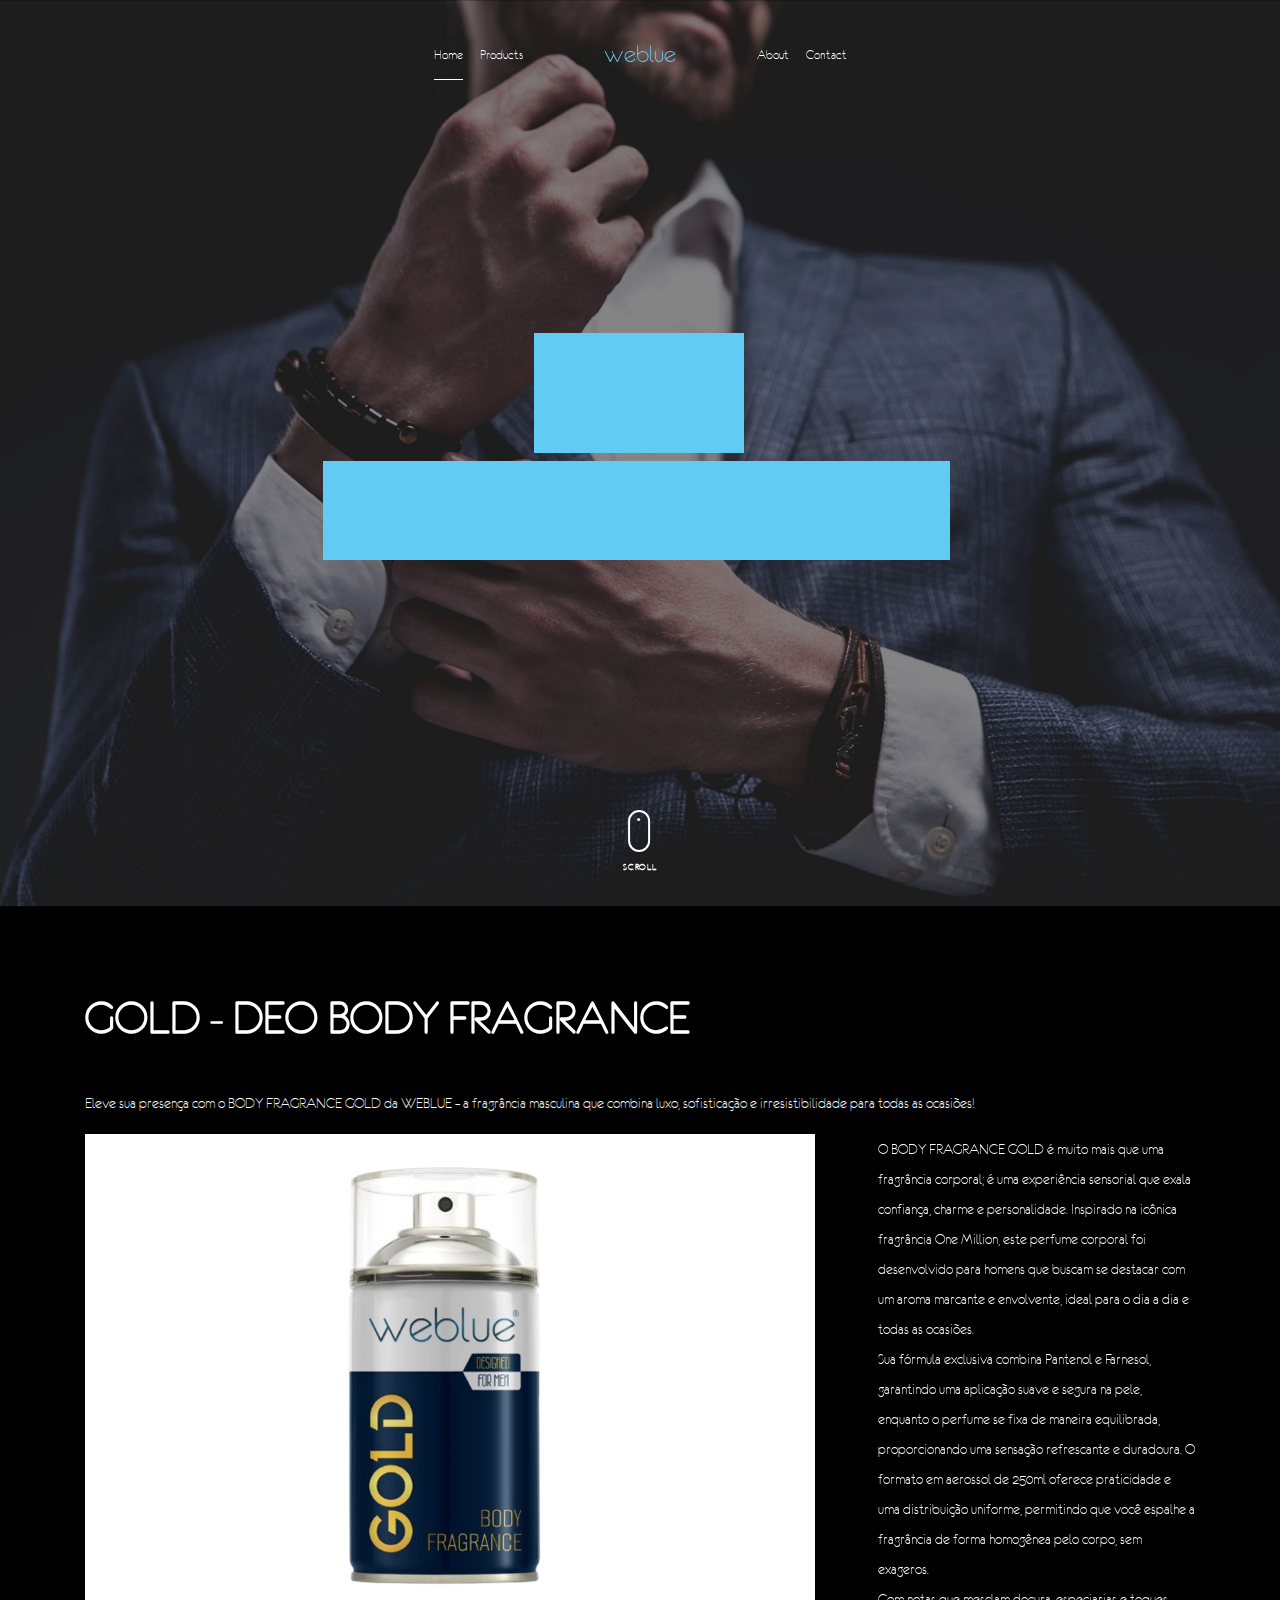
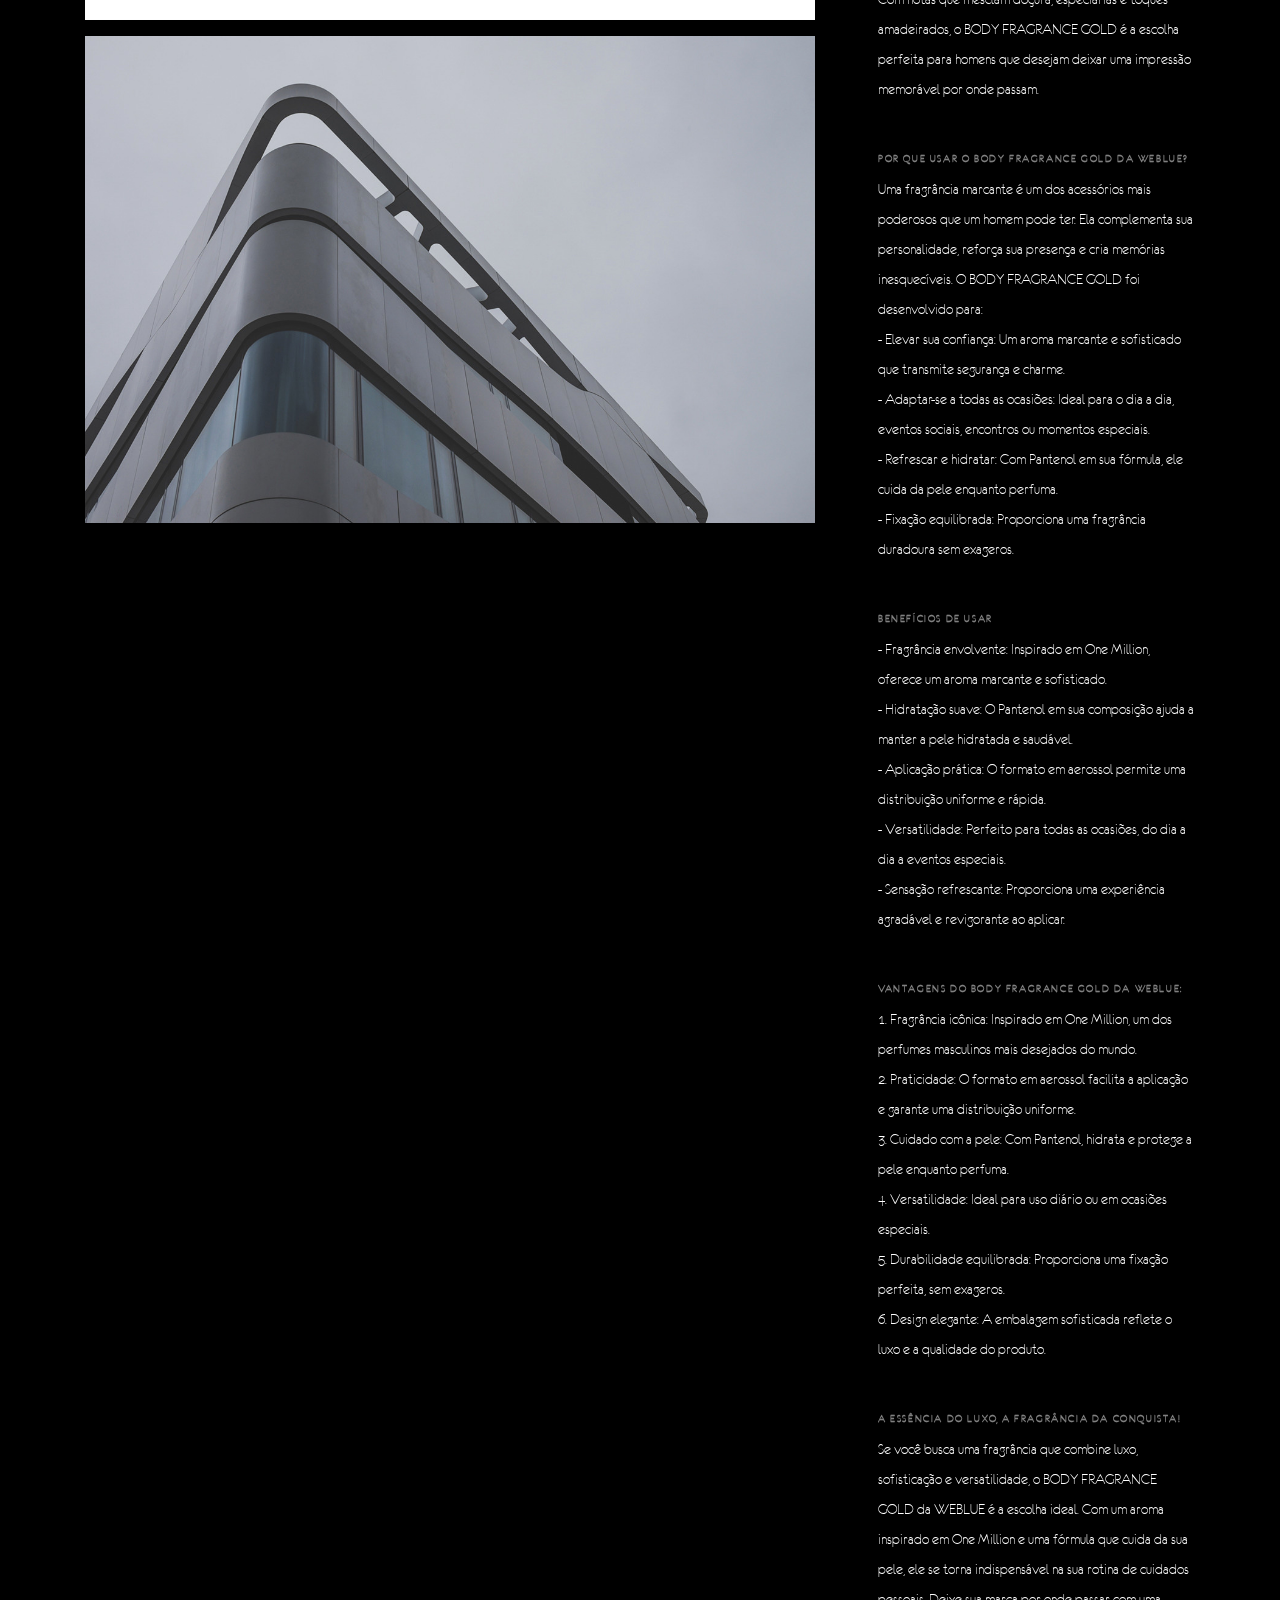
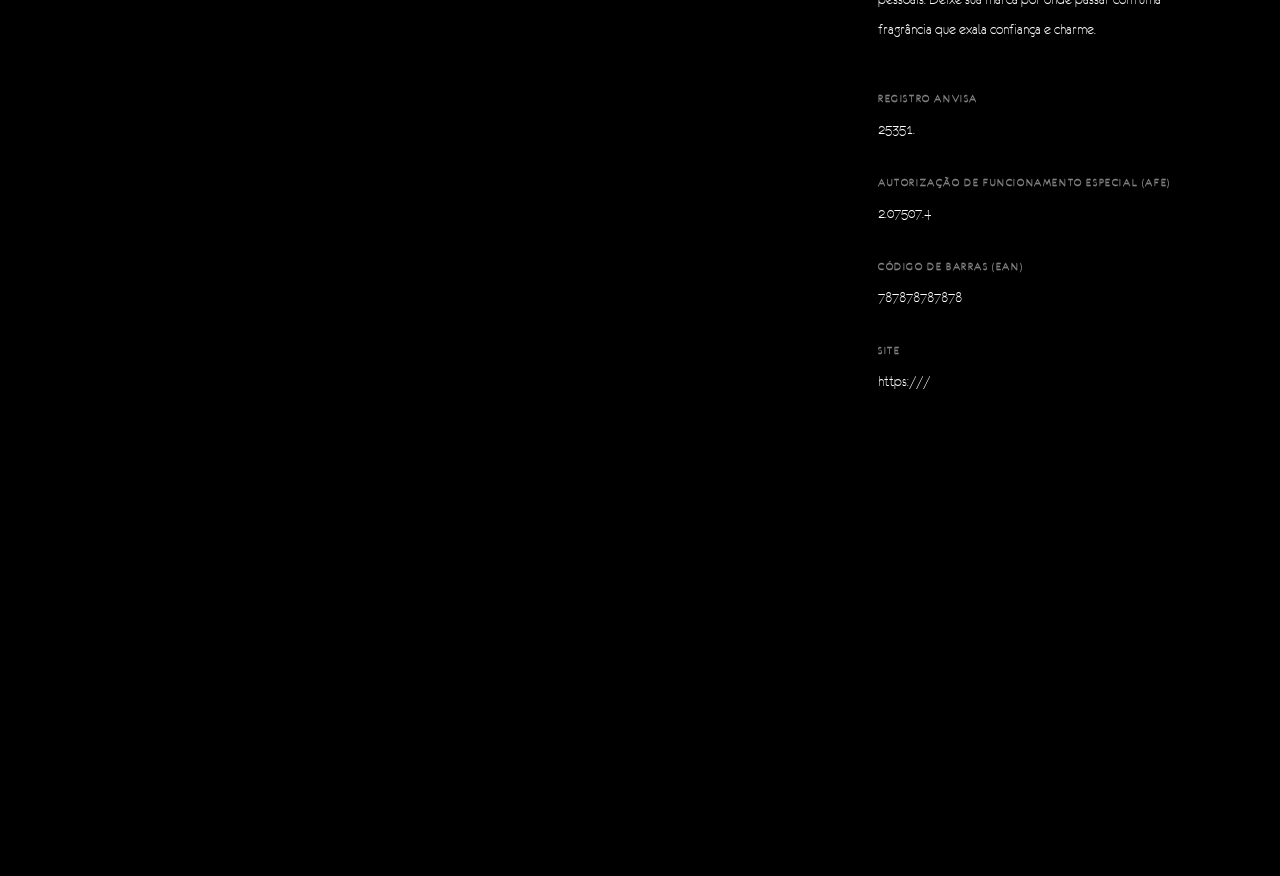
==== commit 41cf329a: "Rename portfolio-single-4.html to index.html" ====
--- a/index.html
+++ b/index.html
@@ -1,29 +1,30 @@
 <!doctype html>
 <html lang="en">
-  <head>
-    <title>Unfold &mdash; A onepage portfolio HTML template by Colorlib</title>
-    <meta charset="utf-8">
-    <meta name="viewport" content="width=device-width, initial-scale=1, shrink-to-fit=no">
-
-    <meta name="description" content="">
-    <meta name="keywords" content="html, css, javascript, jquery">
-    <meta name="author" content="">
-
-    <link rel="stylesheet" href="css/vendor/icomoon/style.css">
-    <link rel="stylesheet" href="css/vendor/owl.carousel.min.css">
-    <link rel="stylesheet" href="css/vendor/animate.min.css">
-    <link rel="stylesheet" href="css/vendor/aos.css">
-    <link rel="stylesheet" href="css/vendor/bootstrap.min.css">
-    <link rel="stylesheet" href="css/vendor/jquery.fancybox.min.css">
-    
-
-    <!-- Theme Style -->
-    <link rel="stylesheet" href="css/style.css">
-
-  </head>
-  <body data-spy="scroll" data-target=".site-nav-target" data-offset="200">
-
-    <nav class="unslate_co--site-mobile-menu">
+
+<head>
+  <title>Unfold &mdash; A onepage portfolio HTML template by Colorlib</title>
+  <meta charset="utf-8">
+  <meta name="viewport" content="width=device-width, initial-scale=1, shrink-to-fit=no">
+  
+  <meta name="description" content="">
+  <meta name="keywords" content="html, css, javascript, jquery">
+  <meta name="author" content="">
+
+  <link rel="stylesheet" href="css/vendor/icomoon/style.css">
+  <link rel="stylesheet" href="css/vendor/owl.carousel.min.css">
+  <link rel="stylesheet" href="css/vendor/aos.css">
+  <link rel="stylesheet" href="css/vendor/animate.min.css">
+  <link rel="stylesheet" href="css/vendor/bootstrap.min.css">
+  <link rel="stylesheet" href="css/vendor/jquery.fancybox.min.css">
+
+  <!-- Theme Style -->
+  <link rel="stylesheet" href="css/style.css">
+
+</head>
+
+<body data-spy="scroll" data-target=".site-nav-target" data-offset="200">
+
+  <nav class="unslate_co--site-mobile-menu">
       <div class="close-wrap d-flex">
         <a href="#" class="d-flex ml-auto js-menu-toggle">
           <span class="close-label">Close</span>
@@ -36,18 +37,10 @@
       <div class="site-mobile-inner"></div>
     </nav>
 
-
-    <div class="unslate_co--site-wrap">
-
-      <div class="unslate_co--site-inner">
-
-        <div class="lines-wrap">
-          <div class="lines-inner">
-            <div class="lines"></div>
-          </div>
-        </div>
-        <!-- END lines -->
-      
+  <div class="unslate_co--site-wrap">
+
+    <div class="unslate_co--site-inner">
+
       <nav class="unslate_co--site-nav site-nav-target">
 
         <div class="container">
@@ -102,294 +95,110 @@
       </div>
       <!-- END .cover-v1 -->
 
-
-      <div class="unslate_co--section" id="portfolio-section">
-        <div class="container">
-          
-          
-          <div class="relative"><div class="loader-portfolio-wrap"><div class="loader-portfolio"></div></div> </div>
-          <div id="portfolio-single-holder"></div>
-
-          <div class="portfolio-wrapper">
-
-            <div class="d-flex align-items-center mb-4 gsap-reveal gsap-reveal-filter">
-              <h2 class="mr-auto heading-h2"><span class="gsap-reveal">Products</span></h2>
-
-              <!-- <a href="#" class="text-white js-filter d-inline-block d-lg-none">Filter</a>
-              
-              <div class="filter-wrap">
-                <div class="filter ml-auto" id="filters">
-                  <a href="#" class="active" data-filter="*">All</a>
-                  <a href="#" data-filter=".web">Web</a>
-                  <a href="#" data-filter=".branding">Branding</a>
-                  <a href="#" data-filter=".illustration">Illustration</a>
-                  <a href="#" data-filter=".packaging">Packaging</a>
-                </div>
-              </div> -->
-            </div>
-
-
-            
-            <div id="posts" class="row gutter-isotope-item">
-              <div class="item web branding col-sm-6 col-md-6 col-lg-4 isotope-mb-2">
-                <a href="#" class="portfolio-item ajax-load-page isotope-item gsap-reveal-img" data-id="1">
-                    <div class="overlay">
-                      <span class="wrap-icon icon-link2"></span>
-                      <div class="portfolio-item-content">
-                        <h3>GOLD</h3>
-                        <p>body fragrance</p>
-                      </div>
-                    </div>
-                    <img src="images/product-gold250-full.png" class="lazyload  img-fluid" alt="Images" />
-                  </a>
+      <div class="container">
+        <div class="portfolio-single-wrap unslate_co--section" id="portfolio-single-section">
+          <div class="portfolio-single-inner">
+
+            <h2 class="heading-portfolio-single-h2">GOLD - DEO BODY FRAGRANCE</h2>
+            <p><span class="detail-label">Eleve sua presença com o BODY FRAGRANCE GOLD da WEBLUE – a fragrância masculina que combina luxo, sofisticação e irresistibilidade para todas as ocasiões!  
+</span></p>
+
+            <div class="row justify-content-between align-items-stretch">
+
+              <div class="col-lg-8">
+                <p><a href="images/work_3_a_full.jpg" data-fancybox="gal"><img src="images/GOLD-landpage1.png" alt="Image" class="img-fluid"></a></p>
+                <p><a href="images/work_3_full.jpg" data-fancybox="gal"><img src="images/work_3_full.jpg" alt="Image" class="img-fluid"></a></p>
               </div>
-              <div class="item branding packaging illustration col-sm-6 col-md-6 col-lg-4 isotope-mb-2 ">
-                <a href="#" class="portfolio-item ajax-load-page item-portrait isotope-item gsap-reveal-img" data-id="3">
-                    <div class="overlay">
-                      <span class="wrap-icon icon-link2"></span>
-                      <div class="portfolio-item-content">
-                        <h3>OIL ESSENCE</h3>
-                        <p>oil innovation</p>
-                      </div>
-                    </div>
-                    <img src="images/product-oilessence150-full.png" class="lazyload  img-fluid" alt="Images" />
-                  </a>
+              <div class="col-lg-4 pl-lg-5">
+                <div class="unslate_co--sticky">
+                  <div class="row">
+                    <div class="col-md-12 mb-4">
+                      <div class="detail-v1">
+                        <p>O BODY FRAGRANCE GOLD é muito mais que uma fragrância corporal; é uma experiência sensorial que exala confiança, charme e personalidade. Inspirado na icônica fragrância One Million, este perfume corporal foi desenvolvido para homens que buscam se destacar com um aroma marcante e envolvente, ideal para o dia a dia e todas as ocasiões.<br>
+Sua fórmula exclusiva combina Pantenol e Farnesol, garantindo uma aplicação suave e segura na pele, enquanto o perfume se fixa de maneira equilibrada, proporcionando uma sensação refrescante e duradoura. O formato em aerossol de 250ml oferece praticidade e uma distribuição uniforme, permitindo que você espalhe a fragrância de forma homogênea pelo corpo, sem exageros.<br>  
+Com notas que mesclam doçura, especiarias e toques amadeirados, o BODY FRAGRANCE GOLD é a escolha perfeita para homens que desejam deixar uma impressão memorável por onde passam.</p>
+                      </div>
+                    </div>
+
+                    <div class="col-md-12 mb-4">
+                      <div class="detail-v1">
+                        <span class="detail-label">Por que usar o BODY FRAGRANCE GOLD da WEBLUE?</span>
+                        <p>Uma fragrância marcante é um dos acessórios mais poderosos que um homem pode ter. Ela complementa sua personalidade, reforça sua presença e cria memórias inesquecíveis. O BODY FRAGRANCE GOLD foi desenvolvido para:<br>  
+                          - Elevar sua confiança: Um aroma marcante e sofisticado que transmite segurança e charme.<br>
+                          - Adaptar-se a todas as ocasiões: Ideal para o dia a dia, eventos sociais, encontros ou momentos especiais.<br>
+                          - Refrescar e hidratar: Com Pantenol em sua fórmula, ele cuida da pele enquanto perfuma.<br>
+                          - Fixação equilibrada: Proporciona uma fragrância duradoura sem exageros.</p>
+                      </div>
+                    </div>
+
+
+                    <div class="col-md-12 mb-4">
+                      <div class="detail-v1">
+                        <span class="detail-label">Benefícios de usar</span>
+                        <p>- Fragrância envolvente: Inspirado em One Million, oferece um aroma marcante e sofisticado.<br>
+                          - Hidratação suave: O Pantenol em sua composição ajuda a manter a pele hidratada e saudável.<br>
+                          - Aplicação prática: O formato em aerossol permite uma distribuição uniforme e rápida.<br>
+                          - Versatilidade: Perfeito para todas as ocasiões, do dia a dia a eventos especiais.<br>
+                          - Sensação refrescante: Proporciona uma experiência agradável e revigorante ao aplicar.</p>
+                      </div>
+                    </div>
+
+
+                    <div class="col-md-12 mb-4">
+                      <div class="detail-v1">
+                        <span class="detail-label">Vantagens do BODY FRAGRANCE GOLD da WEBLUE:</span>
+                        <p>1. Fragrância icônica: Inspirado em One Million, um dos perfumes masculinos mais desejados do mundo.<br>
+                          2. Praticidade: O formato em aerossol facilita a aplicação e garante uma distribuição uniforme.<br>
+                          3. Cuidado com a pele: Com Pantenol, hidrata e protege a pele enquanto perfuma.<br>
+                          4. Versatilidade: Ideal para uso diário ou em ocasiões especiais.<br>
+                          5. Durabilidade equilibrada: Proporciona uma fixação perfeita, sem exageros.<br>
+                          6. Design elegante: A embalagem sofisticada reflete o luxo e a qualidade do produto.</p>
+                      </div>
+                    </div>
+
+
+                    <div class="col-md-12 mb-4">
+                      <div class="detail-v1">
+                        <span class="detail-label">A essência do luxo, a fragrância da conquista!</span>
+                        <p>Se você busca uma fragrância que combine luxo, sofisticação e versatilidade, o BODY FRAGRANCE GOLD da WEBLUE é a escolha ideal. Com um aroma inspirado em One Million e uma fórmula que cuida da sua pele, ele se torna indispensável na sua rotina de cuidados pessoais. Deixe sua marca por onde passar com uma fragrância que exala confiança e charme.  </p>
+                      </div>
+                    </div>
+
+
+                    <div class="col-md-12 mb-4">
+                      <div class="detail-v1">
+                        <span class="detail-label">Registro Anvisa</span>
+                        <span class="detail-val">25351.</span>
+                      </div>
+                    </div>
+                    <div class="col-md-12 mb-4">
+                      <div class="detail-v1">
+                        <span class="detail-label">Autorização de Funcionamento Especial (AFE)</span>
+                        <span class="detail-val">2.07507.4</span>
+                      </div>
+                    </div>
+                    <div class="col-md-12 mb-4">
+                      <div class="detail-v1">
+                        <span class="detail-label">Código de Barras (EAN)</span>
+                        <span class="detail-val">787878787878</span>
+                      </div>
+                    </div>
+                    <div class="col-md-12 mb-4">
+                      <div class="detail-v1">
+                        <span class="detail-label">Site</span>
+                        <span class="detail-val"><a href="#">https:///</a></span>
+                      </div>
+                    </div>
+                  </div>
+                </div> 
               </div>
 
-              <div class="item branding packaging col-sm-6 col-md-6 col-lg-4 isotope-mb-2">
-                <a href="#" class="portfolio-item ajax-load-page item-portrait isotope-item gsap-reveal-img" data-id="4">
-                    <div class="overlay">
-                      <span class="wrap-icon icon-link2"></span>
-                      <div class="portfolio-item-content">
-                        <h3>SILVER</h3>
-                        <p>body fragrance</p>
-                      </div>
-                    </div>
-                    <img src="images/product-silver250-full.png" class="lazyload  img-fluid" alt="Images" />
-                  </a>
-              </div>
-
-              <div class="item web packaging col-sm-6 col-md-6 col-lg-4 isotope-mb-2">
-
-                <a href="#" class="portfolio-item ajax-load-page item-portrait isotope-item gsap-reveal-img" data-id="5">
-                    <div class="overlay">
-                      <span class="wrap-icon icon-link2"></span>
-                      <div class="portfolio-item-content">
-                        <h3>PERFUMED OIL</h3>
-                        <p>oil innovation</p>
-                      </div>
-                    </div>
-                    <img src="images/product-perfumedoil150-full.png" class="lazyload  img-fluid" alt="Images" />
-                  </a>
-
-              </div>
-
-              <div class="item illustration packaging col-sm-6 col-md-6 col-lg-4 isotope-mb-2">
-                <a href="#" class="portfolio-item ajax-load-page item-portrait isotope-item gsap-reveal-img" data-id="6">
-                    <div class="overlay">
-                      <span class="wrap-icon icon-link2"></span>
-                      <div class="portfolio-item-content">
-                        <h3>COPPER</h3>
-                        <p>body fragrance</p>
-                      </div>
-                    </div>
-                    <img src="images/product-copper250-full.png" class="lazyload  img-fluid" alt="Images" />
-                  </a>
-              </div>
-
-              <div class="item web branding col-sm-6 col-md-6 col-lg-4 isotope-mb-2">
-                <a href="#" class="portfolio-item ajax-load-page item-portrait isotope-item gsap-reveal-img" data-id="2">
-                    <div class="overlay">
-                      <span class="wrap-icon icon-link2"></span>
-                      <div class="portfolio-item-content">
-                        <h3>ICE FRESH OIL</h3>
-                        <p>oil innovation</p>
-                      </div>
-                    </div>
-                    <img src="images/product-icefresh150-full.png" class="lazyload  img-fluid" alt="Images" />
-                  </a>
-              </div>
-
-              <div class="item branding packaging col-sm-6 col-md-6 col-lg-4 isotope-mb-2">
-                <a href="#" class="portfolio-item ajax-load-page item-portrait isotope-item gsap-reveal-img" data-id="7">
-                    <div class="overlay">
-                      <span class="wrap-icon icon-link2"></span>
-                      <div class="portfolio-item-content">
-                        <h3>WOODY OIL</h3>
-                        <p>oil innovation</p>
-                      </div>
-                    </div>
-                    <img src="images/product-woodyoil150-full.png" class="lazyload  img-fluid" alt="Images" />
-                  </a>
-              </div>
-
-              <div class="item web branding col-sm-6 col-md-6 col-lg-4 isotope-mb-2">
-                <a href="#" class="portfolio-item ajax-load-page item-portrait isotope-item gsap-reveal-img" data-id="8">
-                    <div class="overlay">
-                      <span class="wrap-icon icon-link2"></span>
-                      <div class="portfolio-item-content">
-                        <h3>LEAVE-IN HIDRATANTE</h3>
-                        <p>hair care</p>
-                      </div>
-                    </div>
-                    <img src="images/product-leavein250-full.png" class="lazyload  img-fluid" alt="Images" />
-                  </a>
-              </div>
-
-              <div class="item web illustration col-sm-6 col-md-6 col-lg-4 isotope-mb-2">
-                <a href="#" class="portfolio-item ajax-load-page item-portrait isotope-item gsap-reveal-img" data-id="9">
-                    <div class="overlay">
-                      <span class="wrap-icon icon-link2"></span>
-                      <div class="portfolio-item-content">
-                        <h3>WEXIDIL BEARD</h3>
-                        <p>growth factor</p>
-                      </div>
-                    </div>
-                    <img src="images/product-wexidilbeard50-full.png" class="lazyload  img-fluid" alt="Images" />
-                  </a>
-              </div>
-              
-              <div class="item branding packaging col-sm-6 col-md-6 col-lg-4 isotope-mb-2">
-                <a href="#" class="portfolio-item ajax-load-page item-portrait isotope-item gsap-reveal-img" data-id="10">
-                    <div class="overlay">
-                      <span class="wrap-icon icon-link2"></span>
-                      <div class="portfolio-item-content">
-                        <h3>WEXIDIL CAPILLARY</h3>
-                        <p>growth factor</p>
-                      </div>
-                    </div>
-                    <img src="images/product-wexidilcapilary100-full.png" class="lazyload  img-fluid" alt="Images" />
-                  </a>
-              </div>
-
-              <div class="item web branding col-sm-6 col-md-6 col-lg-4 isotope-mb-2">
-                <a href="#" class="portfolio-item ajax-load-page item-portrait isotope-item gsap-reveal-img" data-id="11">
-                    <div class="overlay">
-                      <span class="wrap-icon icon-link2"></span>
-                      <div class="portfolio-item-content">
-                        <h3>SHAMPOO REFRESCANTE</h3>
-                        <p>hair care</p>
-                      </div>
-                    </div>
-                    <img src="images/product-shampoocapillary250-full.png" class="lazyload  img-fluid" alt="Images" />
-                  </a>
-              </div>
-
-              <div class="item web illustration col-sm-6 col-md-6 col-lg-4 isotope-mb-2">
-                <a href="#" class="portfolio-item ajax-load-page item-portrait isotope-item gsap-reveal-img" data-id="12">
-                    <div class="overlay">
-                      <span class="wrap-icon icon-link2"></span>
-                      <div class="portfolio-item-content">
-                        <h3>SHAMPOO BARBA ICE</h3>
-                        <p>beard care</p>
-                      </div>
-                    </div>
-                    <img src="images/product-shampoobarba200-full.png" class="lazyload  img-fluid" alt="Images" />
-                  </a>
-              </div>
-              
-
-
-            </div>
-            
-          </div>
-
-
+            </div>
+
+          </div>
         </div>
       </div>
-
-
-      <div class="unslate_co--section" id="about-section">
-        <div class="container">
-          
-          <div class="section-heading-wrap text-center mb-5">
-            <h2 class="heading-h2 text-center divider"><span class="gsap-reveal">About Us</span></h2>
-            <span class="gsap-reveal">
-            <img src="images/divider.png" alt="divider" width="76">
-            </span>
-          </div>
-          
-
-          <div class="row mt-5 justify-content-between">
-            <div class="col-lg-7 mb-5 mb-lg-0">
-              <figure class="dotted-bg gsap-reveal-img ">
-                <img src="images/about_us.jpg" alt="Image" class="img-fluid">
-              </figure>
-            </div>
-            <div class="col-lg-4 pr-lg-5">
-              
-              <p class="lead gsap-reveal">At weblue, we believe that personal care goes beyond appearance—it is a ritual, an expression of strength and self-confidence. We create high-quality products, developed for men who value their image and understand that a striking presence starts with the details.</p>
-              <p class="mb-4 gsap-reveal">We were born to raise the standard of men's grooming, offering innovative solutions that combine performance, technology and sophistication. Our line was carefully formulated to meet the demands of large barbershops, providing unique experiences and impeccable results.</p>
-              <p class="mb-4 gsap-reveal">Whether for styling, moisturizing or protecting, our products deliver excellence and efficiency, because we know that every man deserves the best. WEBLUE – Men's grooming taken to another level.</p>
-              <p class="gsap-reveal"><a href="#" class="btn btn-outline-pill btn-custom-light">Download Catalog</a></p>
-            </div>
-          </div>
-        </div>
-      </div>
-
-      
-      <div class="unslate_co--section" id="contact-section">
-        <div class="container">
-          <div class="section-heading-wrap text-center mb-5">
-            <h2 class="heading-h2 text-center divider"><span class="gsap-reveal">Get In Touch</span></h2>
-            <span class="gsap-reveal"><img src="images/divider.png" alt="divider" width="76"></span>
-          </div>
-
-
-          <div class="row justify-content-between">
-            
-            <div class="col-md-6">
-              <form method="post" class="form-outline-style-v1" id="contactForm">
-                <div class="form-group row mb-0">
-
-                  <div class="col-lg-6 form-group gsap-reveal">
-                    <label for="name">Name</label>
-                    <input name="name" type="text" class="form-control" id="name">
-                  </div>
-                  <div class="col-lg-6 form-group gsap-reveal">
-                    <label for="email">Email</label>
-                    <input name="email" type="email" class="form-control" id="email">
-                  </div>
-                  <div class="col-lg-12 form-group gsap-reveal">
-                    <label for="message">Write your message...</label>
-                    <textarea name="message" id="message" cols="30" rows="7" class="form-control"></textarea>
-                  </div>
-                </div>
-                <div class="form-group row gsap-reveal">
-                    <div class="col-md-12 d-flex align-items-center">
-                      <input type="submit" class="btn btn-outline-pill btn-custom-light mr-3" value="Send Message">
-                      <span class="submitting"></span>
-                    </div>
-                  </div>
-              </form>
-              <div id="form-message-warning" class="mt-4"></div> 
-              <div id="form-message-success">
-                Your message was sent, thank you!
-              </div>
-
-            </div>
-
-            <div class="col-md-4">
-              <div class="contact-info-v1">
-                <div class="gsap-reveal d-block">
-                  <span class="d-block contact-info-label">Email</span>
-                  <a href="#" class="contact-info-val">contato@weblue.com.br</a>
-                </div>
-                <div class="gsap-reveal d-block">
-                  <span class="d-block contact-info-label">Phone</span>
-                  <a href="#" class="contact-info-val">+55 31 97547-1255</a>
-                </div>
-                <div class="gsap-reveal d-block">
-                  <span class="d-block contact-info-label">Address</span>
-                  <address class="contact-info-val">Rua Conde Dolabela Portela 640, Loja 11<br>Lagoa Santa-MG, 33233-044</address>
-                </div>
-              </div>
-            </div>
-
-          </div>
-        </div>
-      </div>
-      </div> <!-- END .unslate_co-site-inner -->
+    </div> 
 
       <footer class="unslate_co--footer unslate_co--section">
         <div class="container">
@@ -418,18 +227,18 @@
         </div>
       </footer>
 
-      
-    </div>
-
-    
-    <!-- Loader -->
-    <div id="unslate_co--overlayer"></div>
-    <div class="site-loader-wrap">
-      <div class="site-loader"></div>
-    </div>
-
-    <script src="js/scripts-dist.js"></script>
-    <script src="js/main.js"></script>
-
-  </body>
-</html>+  </div>
+
+  <!-- Loader -->
+  <div id="unslate_co--overlayer"></div>
+  <div class="site-loader-wrap">
+    <div class="site-loader"></div>
+  </div>
+
+  <script src="js/scripts-dist.js"></script>
+  <script src="js/main.js"></script>
+
+  
+</body>
+
+</html>
